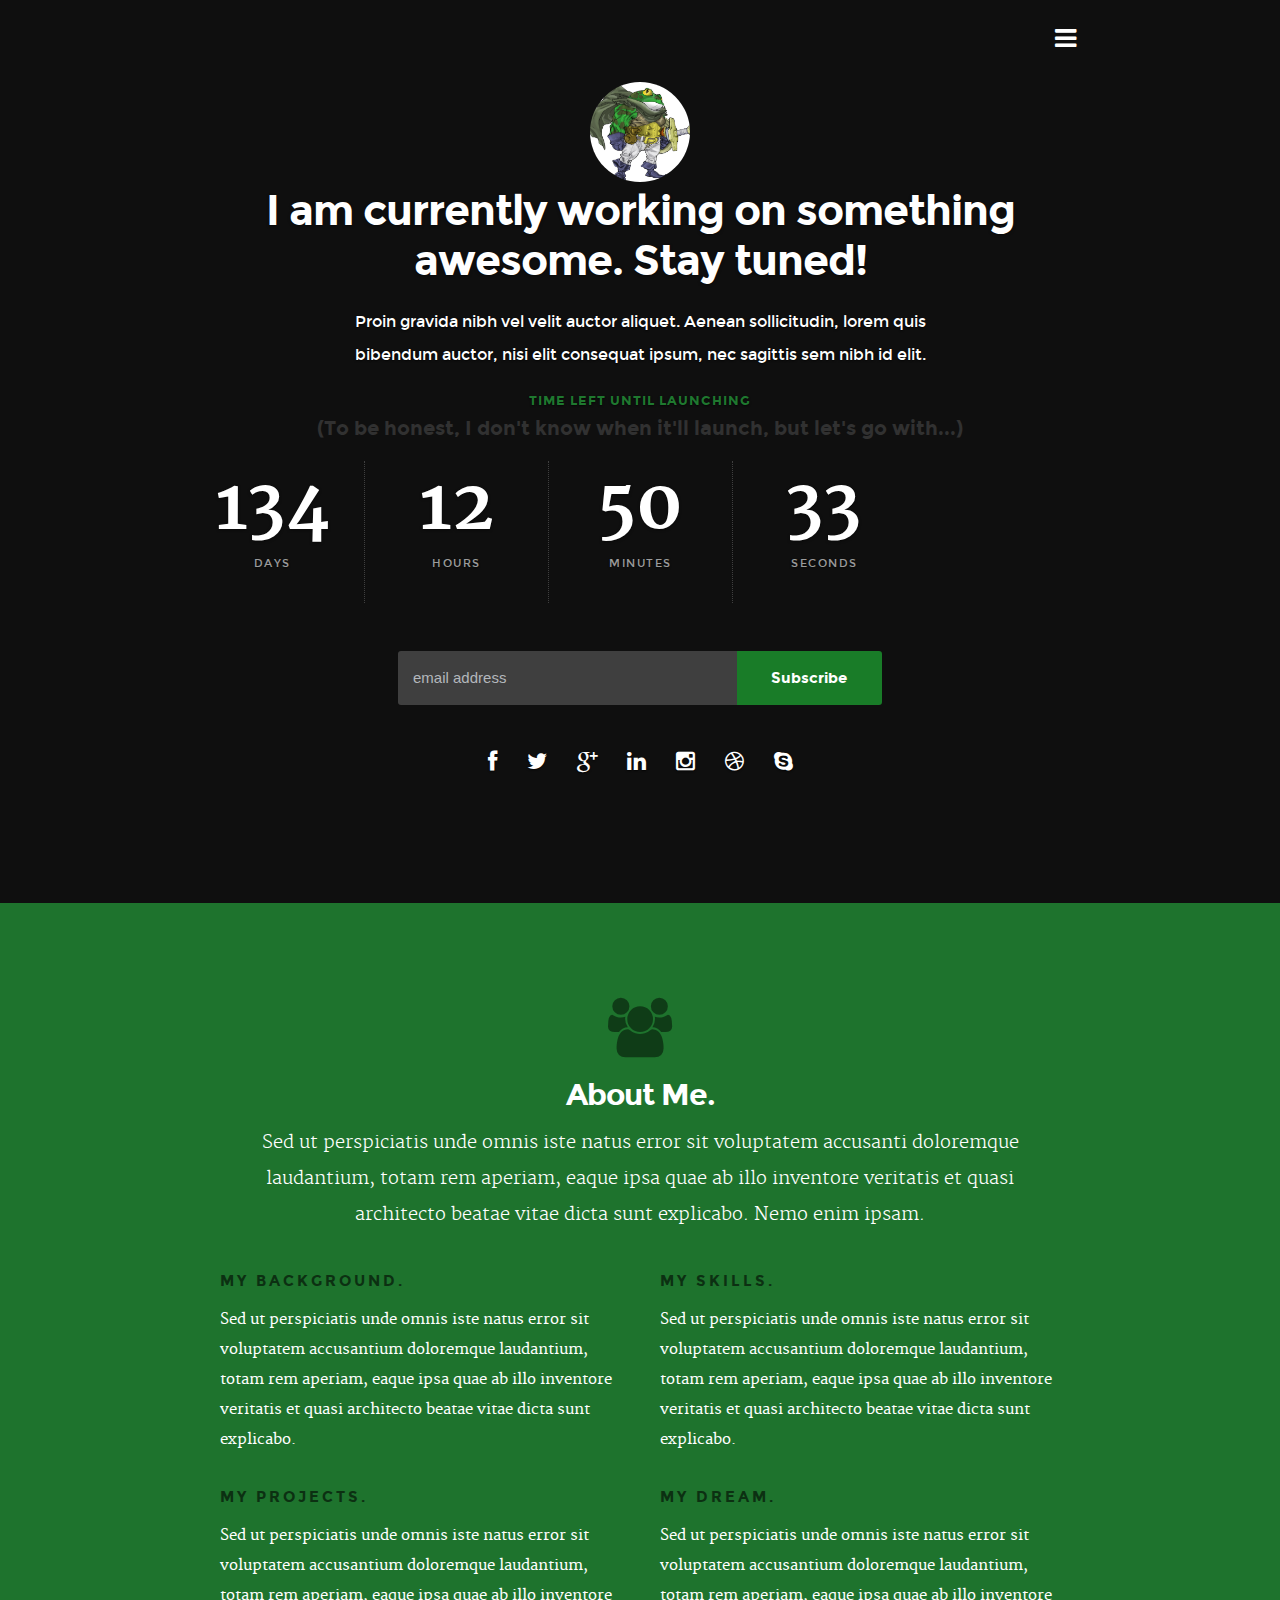
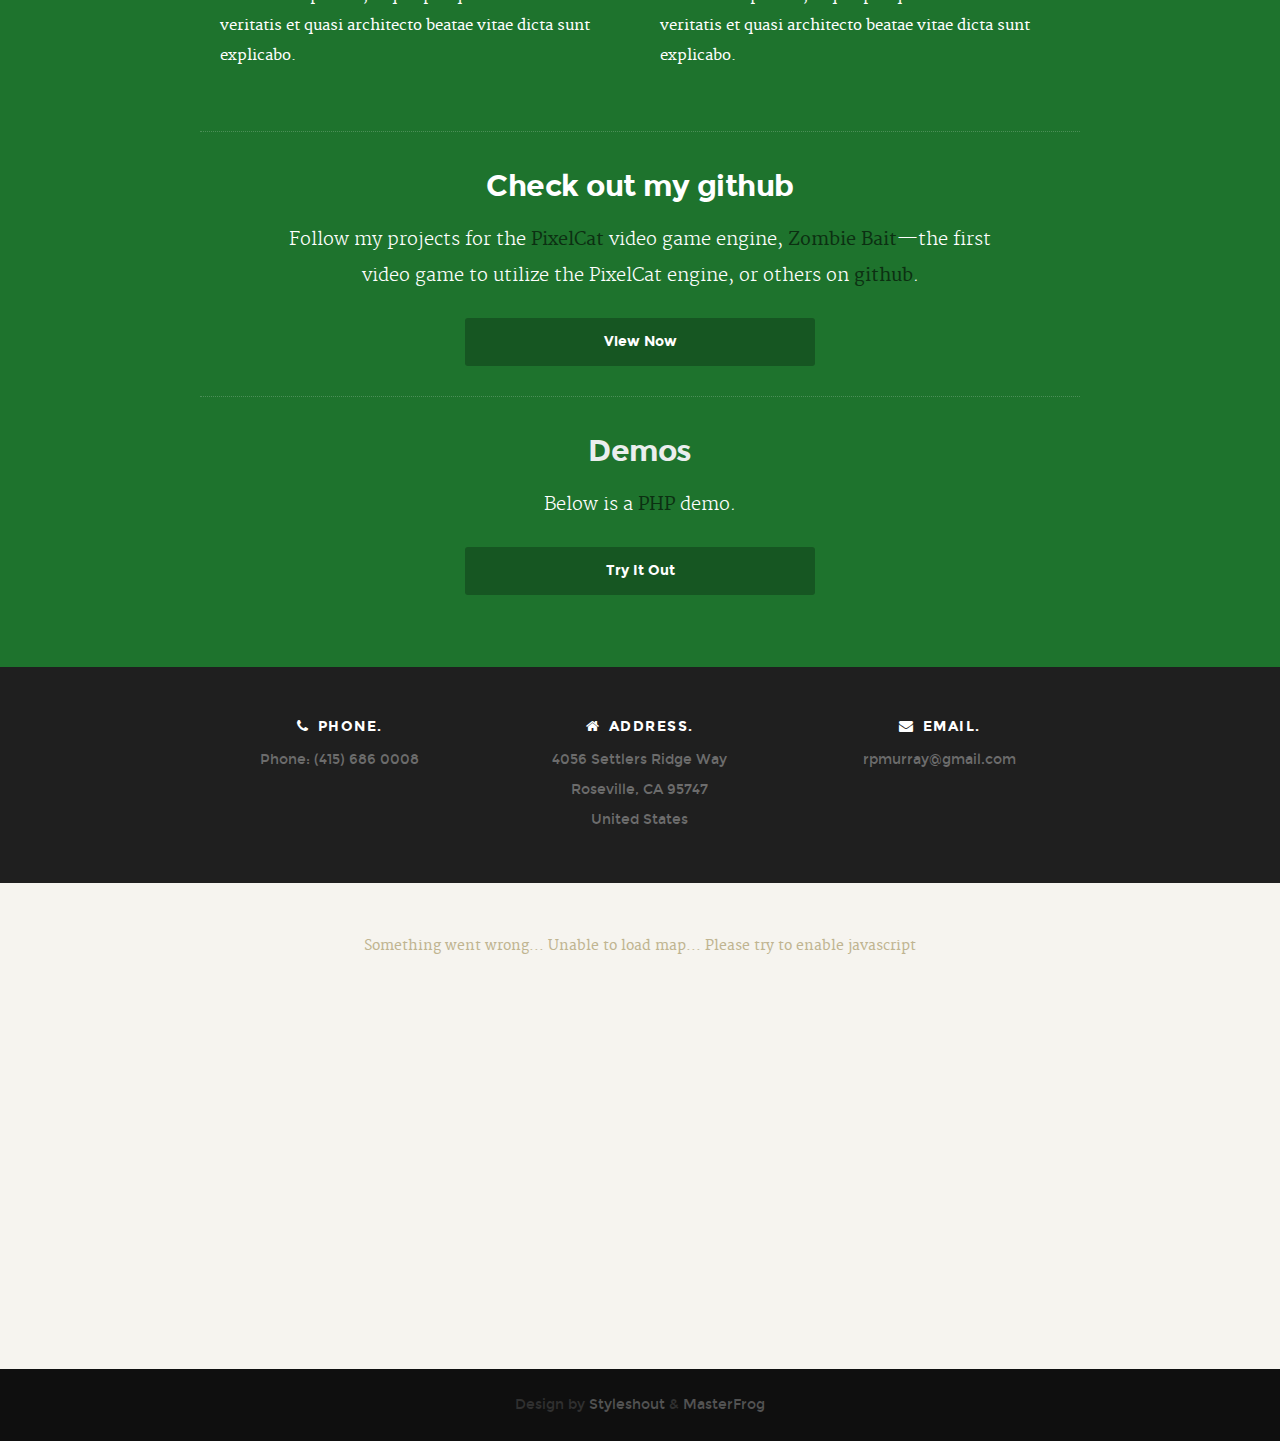
==== html/index.html @ a8cfda82 "Initial template * adding css, js, images, and html for template website * needs work to fill out co" ====
<!DOCTYPE html>
<!--[if lt IE 8 ]>
<html class="no-js ie ie7" lang="en"> <![endif]-->
<!--[if IE 8 ]>
<html class="no-js ie ie8" lang="en"> <![endif]-->
<!--[if (gte IE 8)|!(IE)]><!-->
<html class="no-js" lang="en"> <!--<![endif]-->
<head>

    <!--- Basic Page Needs
    ================================================== -->
    <meta charset="utf-8">
    <title>MasterFrog - Projects, About & Contact</title>
    <meta name="description" content="">
    <meta name="author" content="">

    <!-- Mobile Specific Metas
    ================================================== -->
    <meta name="viewport" content="width=device-width, initial-scale=1, maximum-scale=1">

    <!-- CSS
    ================================================== -->
    <link rel="stylesheet" href="../css/default.css">
    <link rel="stylesheet" href="../css/layout.css">
    <link rel="stylesheet" href="../css/media-queries.css">
    <link rel="stylesheet" href="../css/master-frog.css">

    <!-- Script
    ================================================== -->
    <script src="../js/modernizr.js"></script>

    <!-- Favicons
     ================================================== -->
    <link rel="shortcut icon" href="favicon.png">

</head>

<body>

<div id="preloader">
    <div id="status">
        <img src="../images/preloader.gif" height="64" width="64" alt="">
    </div>
</div>

<!-- Intro Section
================================================== -->
<section id="intro">

    <header class="row">

        <div id="logo">
            <a href="#">
                <!--<img src="../images/logo.png" alt="MasterFrog">-->
                <!--<span class="title">Master</span><span><img class="img-circle" src="../images/masterfrog-square-undersized.png" alt="MasterFrog"></span><span class="title">Frog</span>-->
                <img class="img-circle" src="../images/masterfrog-square-undersized.png" alt="MasterFrog">
            </a>
        </div>

        <nav id="nav-wrap">

            <a class="menu-btn" href="#nav-wrap" title="Show navigation">Show navigation</a>
            <a class="menu-btn" href="#" title="Hide navigation">Hide navigation</a>

            <ul id="nav" class="nav">
                <li class="current"><a class="smoothscroll" href="#home">Home</a></li>
                <li><a class="smoothscroll" href="#about">About</a></li>
                <li class="divider"><a class="smoothscroll" href="#location">Location</a></li>
                <li><a class="smoothscroll" href="http://www.masterfrog.info/demo.html">Content Demo</a></li>
            </ul>
            <!-- end #nav -->

        </nav>
        <!-- end #nav-wrap -->

    </header>
    <!-- Header End -->

    <div id="main" class="row">

        <div class="twelve columns">

            <h1>I am currently working on something awesome. Stay tuned!</h1>

            <p>Proin gravida nibh vel velit auctor aliquet. Aenean sollicitudin, lorem quis bibendum auctor, nisi elit consequat ipsum, nec sagittis sem nibh id elit.</p>

            <h5>Time Left Until Launching</h5>

            <h4>(To be honest, I don't know when it'll launch, but let's go with...)</h4>

            <div id="counter" class="cf">
                <span>134 <em>days</em></span>
                <span>12 <em>hours</em></span>
                <span>50 <em>minutes</em></span>
                <span>33 <em>seconds</em></span>
            </div>

            <!-- Begin MailChimp Signup Form -->
            <div id="mc_embed_signup">
                <form action="http://facebook.us8.list-manage.com/subscribe/post?u=cdb7b577e41181934ed6a6a44&amp;id=e65110b38d" method="post" id="mc-embedded-subscribe-form"
                      name="mc-embedded-subscribe-form" class="validate" target="_blank" novalidate>

                    <input type="email" value="" name="EMAIL" class="email" id="mce-EMAIL" placeholder="email address" required>

                    <!-- real people should not fill this in and expect good things - do not remove this or risk form bot signups-->
                    <div style="position: absolute; left: -5000px;"><input type="text" name="b_cdb7b577e41181934ed6a6a44_e65110b38d" value=""></div>

                    <!-- <div class="clear"> --><input type="submit" value="Subscribe" name="subscribe" id="mc-embedded-subscribe" class="button"><!-- </div> -->

                </form>
            </div>

            <ul class="social">
                <li><a href="#"><i class="fa fa-facebook"></i></a></li>
                <li><a href="#"><i class="fa fa-twitter"></i></a></li>
                <li><a href="#"><i class="fa fa-google-plus"></i></a></li>
                <li><a href="#"><i class="fa fa-linkedin"></i></a></li>
                <li><a href="#"><i class="fa fa-instagram"></i></a></li>
                <li><a href="#"><i class="fa fa-dribbble"></i></a></li>
                <li><a href="#"><i class="fa fa-skype"></i></a></li>
            </ul>

        </div>

    </div>
    <!-- main end -->

</section>
<!-- end intro section -->


<!-- About Section
================================================== -->
<section id="about">

    <div class="row section-header">

        <div class="twelve columns">

            <div class="icon-wrap">
                <i class="fa fa-group"></i>
            </div>

            <h1>About Me.</h1>

            <p class="lead">Sed ut perspiciatis unde omnis iste natus error sit voluptatem accusanti doloremque laudantium, totam rem aperiam,
                eaque ipsa quae ab illo inventore veritatis et quasi architecto beatae vitae dicta sunt explicabo. Nemo enim ipsam.
            </p>

        </div>

    </div>
    <!-- end section-header -->

    <div class="row section-content">

        <div class="six columns">
            <h3>My Background.</h3>

            <p>Sed ut perspiciatis unde omnis iste natus error sit voluptatem accusantium doloremque laudantium, totam rem aperiam,
                eaque ipsa quae ab illo inventore veritatis et quasi architecto beatae vitae dicta sunt explicabo.
            </p>
        </div>

        <div class="six columns">
            <h3>My Skills.</h3>

            <p>Sed ut perspiciatis unde omnis iste natus error sit voluptatem accusantium doloremque laudantium, totam rem aperiam,
                eaque ipsa quae ab illo inventore veritatis et quasi architecto beatae vitae dicta sunt explicabo.
            </p>
        </div>

    </div>
    <!-- end section-content -->

    <div class="row section-content">

        <div class="six columns">
            <h3>My Projects.</h3>

            <p>Sed ut perspiciatis unde omnis iste natus error sit voluptatem accusantium doloremque laudantium, totam rem aperiam,
                eaque ipsa quae ab illo inventore veritatis et quasi architecto beatae vitae dicta sunt explicabo.
            </p>
        </div>

        <div class="six columns">
            <h3>My Dream.</h3>

            <p>Sed ut perspiciatis unde omnis iste natus error sit voluptatem accusantium doloremque laudantium, totam rem aperiam,
                eaque ipsa quae ab illo inventore veritatis et quasi architecto beatae vitae dicta sunt explicabo.
            </p>
        </div>

    </div>
    <!-- end section-content -->

    <div class="call-to-action">

        <div class="row section-content">

            <div class="twelve columns">

                <h2><a target="_blank" href="https://github.com/rpmurray">Check out my github</a></h2>

                <p class="lead">
                    Follow my projects for the <span><a target="_blank" href="https://github.com/rpmurray/pixelcat-engine">PixelCat</a></span> video game engine, <span><a target="_blank" href="https://github.com/rpmurray/zombie-bait">Zombie Bait</a></span>&mdash;the first video game to utilize the PixelCat engine, or others on <a target="_blank" href="https://github.com/rpmurray"><span>github</span></a>.
                </p>

                <div class="action">
                    <a target="_blank" href="https://github.com/rpmurray" class="button">View Now</a>
                </div>

            </div>

        </div>
        <!-- end section-content -->

    </div>
    <!-- end call-to-action -->

    <div class="call-to-action">

        <div class="row section-content">

            <div class="twelve columns">

                <h2>Demos</h2>

                <p class="lead">
                    Below is a <span><a target="_blank" href="http://www.php.net">PHP</a></span> demo.
                </p>

                <div class="action">
                    <a target="_blank" href="http://www.masterfrog.info/php/index.php" class="button">Try It Out</a>
                </div>

            </div>

        </div>
        <!-- end section-content -->

    </div>
    <!-- end call-to-action -->

</section>
<!-- About Section End-->


<!-- Location Section
================================================== -->
<section id="location">

    <div class="contacts">

        <div class="row contact-details">

            <div class="columns">

                <h3><i class="fa fa-phone"></i>Phone.</h3>

                <p>Phone: (415) 686 0008</p>

            </div>

            <div class="columns">

                <h3><i class="fa fa-home"></i>Address.</h3>

                <p>4056 Settlers Ridge Way<br>
                    Roseville, CA  95747<br>
                    United States
                </p>

            </div>

            <div class="columns end">

                <h3><i class="fa fa-envelope"></i>Email.</h3>

                <p>rpmurray@gmail.com</p>

            </div>

        </div>
        <!-- end contact-details -->

    </div>
    <!-- end contacts -->

    <div id="map">

        <p class="map-error">Something went wrong... Unable to load map... Please try to enable javascript</p>

    </div>
    <!-- end map -->

</section>
<!-- end location section -->

<!-- footer
================================================== -->
<footer>

    <div class="row">

        <div class="twelve columns">

            <ul class="copyright">
                <li>Design by <a title="Styleshout" href="http://www.styleshout.com/">Styleshout</a> & <a href="mailto:rpmurray@gmail.com">MasterFrog</a></li>
            </ul>

        </div>

    </div>

    <div id="go-top"><a class="smoothscroll" title="Back to Top" href="#intro"><i class="icon-up-open"></i></a></div>

</footer>
<!-- Footer End-->

<!-- Java Script
================================================== -->
<script src="http://ajax.googleapis.com/ajax/libs/jquery/1.10.2/jquery.min.js"></script>
<script>window.jQuery || document.write('<script src="../js/jquery-1.10.2.min.js"><\/script>')</script>
<script type="text/javascript" src="../js/jquery-migrate-1.2.1.min.js"></script>

<script src="http://maps.google.com/maps/api/js?sensor=true" type="text/javascript"></script>
<script src="../js/gmaps.js"></script>
<script src="../js/waypoints.js"></script>
<script src="../js/jquery.countdown.js"></script>
<script src="../js/jquery.placeholder.js"></script>
<script src="../js/backstretch.js"></script>
<script src="../js/init.js"></script>

</body>

</html>
---- css/default.css ----
/*
=====================================================================
*   Zoon v1.0 Default Stylesheet
*   url: styleshout.com
*   06-07-2014
=====================================================================

TOC:
a. Webfonts and Icon fonts
b. Preloader
c. Reset
d. Default Styles
   1. Basic
   2. Typography
   3. Links
   4. Media
   5. Buttons
   6. Forms
d. Grid
e. Others
   1. Clearing
   2. Misc

=====================================================================  */


/* ------------------------------------------------------------------ */
/* a. Webfonts and Icon fonts
 ------------------------------------------------------------------ */

@import url("fonts.css");
@import url("fontello/css/fontello.css");
@import url("font-awesome/css/font-awesome.min.css");


/* ------------------------------------------------------------------ */
/* b. Preloader
 ------------------------------------------------------------------ */

#preloader  {
   position: fixed;
   top: 0;
   left: 0;
   right: 0;
   bottom: 0;
   background: #fff;
   z-index: 99999;
   height: 100%;
}
#status  {    
   position: absolute;
   left: 50%;
   top: 50%;
   width: 64px;
   height: 64px;
   margin: -32px 0 0 -32px;  
   padding: 0;    
}

/* ------------------------------------------------------------------
/* c. Reset
      Adapted from:
      Normalize.css - https://github.com/necolas/normalize.css/
      HTML5 Doctor Reset - html5doctor.com/html-5-reset-stylesheet/
/* ------------------------------------------------------------------ */

html, body, div, span, object, iframe,
h1, h2, h3, h4, h5, h6, p, blockquote, pre,
abbr, address, cite, code,
del, dfn, em, img, ins, kbd, q, samp,
small, strong, sub, sup, var,
b, i,
dl, dt, dd, ol, ul, li,
fieldset, form, label, legend,
table, caption, tbody, tfoot, thead, tr, th, td,
article, aside, canvas, details, figcaption, figure,
footer, header, hgroup, menu, nav, section, summary,
time, mark, audio, video {
   margin: 0;
   padding: 0;
   border: 0;
   outline: 0;
   font-size: 100%;
   vertical-align: baseline;
   background: transparent;
}

article,aside,details,figcaption,figure,
footer,header,hgroup,menu,nav,section {
   display: block;
}

audio,
canvas,
video {
   display: inline-block;
}

audio:not([controls]) {
   display: none;
   height: 0;
}

[hidden] { display: none; }

code, kbd, pre, samp {
   font-family: monospace, serif;
   font-size: 1em;
}

pre {
   white-space: pre;
   white-space: pre-wrap;
   word-wrap: break-word;
}

blockquote, q { quotes: &#8220 &#8220; }

blockquote:before, blockquote:after,
q:before, q:after {
   content: '';
   content: none;
}

ins {
   background-color: #ff9;
   color: #000;
   text-decoration: none;
}

mark {
   background-color: #B5F9D0;
   color: #555;
}

del { text-decoration: line-through; }

abbr[title], dfn[title] {
   border-bottom: 1px dotted;
   cursor: help;
}

table {
   border-collapse: collapse;
   border-spacing: 0;
}


/* ------------------------------------------------------------------ */
/* d. Default and Basic Styles
      Adapted from:
      Skeleton CSS Framework - http://www.getskeleton.com/
      Typeplate Typographic Starter Kit - http://typeplate.com/
/* ------------------------------------------------------------------ */

/* 1. Basic  ------------------------------------------------------- */

*,
*:before,
*:after {
   -moz-box-sizing: border-box;
   -webkit-box-sizing: border-box;
   box-sizing: border-box;
}

html { font-size: 62.5%; }

body {
   background: #fff;
   font-family: 'merriweather-regular', sans-serif;
   font-weight: normal;
   font-size: 15px;
   line-height: 30px;
	color: #838C95;

   -webkit-font-smoothing: antialiased; /* Fix for webkit rendering */
	-webkit-text-size-adjust: 100%;
}

/* 2. Typography
      Vertical rhythm with leading derived from 6
--------------------------------------------------------------------- */

h1, h2, h3, h4, h5, h6 {
   color: #313131;
	font-family: 'montserrat-bold', sans-serif;
   font-weight: normal;
}
h1 a, h2 a, h3 a, h4 a, h5 a, h6 a { font-weight: inherit; }
h1 { font-size: 38px; line-height: 42px; margin-bottom: 12px; letter-spacing: -1px; }
h2 { font-size: 28px; line-height: 36px; margin-bottom: 6px; }
h3 { font-size: 22px; line-height: 30px; margin-bottom: 12px; }
h4 { font-size: 20px; line-height: 30px; margin-bottom: 6px; }
h5 { font-size: 18px; line-height: 30px; }
h6 { font-size: 14px; line-height: 30px; }
.subheader { }

p { margin: 0 0 30px 0; }
p img { margin: 0; }
p.lead {
   font: 18px/36px 'merriweather-light', sans-serif;
   margin-bottom: 24px;
}

/* for 'em' and 'strong' tags, font-size and line-height should be same with
the body tag due to rendering problems in some browsers */
em { font: 15px/30px 'merriweather-italic', sans-serif; }
strong, b { font: 15px/30px 'merriweather-bold', sans-serif; }
small { font-size: 11px; line-height: inherit; }

/*	Blockquotes */
blockquote {
   margin: 30px 0px;
   padding-left: 40px;
   position: relative;
}
blockquote:before {
   content: "\201C";
   opacity: 0.45;
   font-size: 80px;
   line-height: 0px;
   margin: 0;
   font-family: arial, sans-serif;

   position: absolute;
   top:  30px;
	left: 0;
}
blockquote p {
   font-family: georgia, serif;
   font-style: italic;
   padding: 0;
   font-size: 18px;
   line-height: 30px;
}
blockquote cite {
   display: block;
   font-size: 12px;
   font-style: normal;
   line-height: 18px;
}
blockquote cite:before { content: "\2014 \0020"; }
blockquote cite a,
blockquote cite a:visited { color: #8B9798; border: none }

/* ---------------------------------------------------------------------
/*  Pull Quotes Markup
/*
    <aside class="pull-quote">
		<blockquote>
			<p></p>
		</blockquote>
	 </aside>
/*
/* --------------------------------------------------------------------- */
.pull-quote {
   position: relative;
	padding: 18px 30px 18px 0px;
}
.pull-quote:before,
.pull-quote:after {
	height: 1em;
	opacity: 0.45;
	position: absolute;
	font-size: 80px;
   font-family: Arial, Sans-Serif;
}
.pull-quote:before {
	content: "\201C";
	top:  33px;
	left: 0;
}
.pull-quote:after {
	content: '\201D';
	bottom: -33px;
	right: 0;
}
.pull-quote blockquote {
   margin: 0;
}
.pull-quote blockquote:before {
   content: none;
}

/* Abbreviations */
abbr {
   font-family: 'merriweather-bold', sans-serif;
	font-variant: small-caps;
	text-transform: lowercase;
   letter-spacing: .5px;
	color: gray;
}
abbr:hover { cursor: help; }

/* drop cap */
.drop-cap:first-letter {
	float: left;
	margin: 0;
	padding: 14px 6px 0 0;
	font-size: 84px;
	font-family: /* Copperplate */ 'montserrat-bold', sans-serif;
   line-height: 60px;
	text-indent: 0;
	background: transparent;
	color: inherit;
}

hr { border: solid #E8E8E8; border-width: 1px 0 0; clear: both; margin: 11px 0 30px; height: 0; }


/*  3. Links  ------------------------------------------------------- */

a, a:visited {
   text-decoration: none;
   outline: 0;
   color: #197C28;

   -webkit-transition: color .3s ease-in-out;
   -moz-transition: color .3s ease-in-out;
   -o-transition: color .3s ease-in-out;
   transition: color .3s ease-in-out;
}
a:hover, a:focus { color: #333; }
p a, p a:visited { line-height: inherit; }


/*  4. List  --------------------------------------------------------- */

ul, ol { margin-bottom: 24px; margin-top: 12px; }
ul { list-style: none outside; }
ol { list-style: decimal; }
ol, ul.square, ul.circle, ul.disc { margin-left: 30px; }
ul.square { list-style: square outside; }
ul.circle { list-style: circle outside; }
ul.disc { list-style: disc outside; }
ul ul, ul ol,
ol ol, ol ul { margin: 6px 0 6px 30px; }
ul ul li, ul ol li,
ol ol li, ol ul li { margin-bottom: 6px; }
li { line-height: 18px; margin-bottom: 12px; }
ul.large li { }
li p { }

/* ---------------------------------------------------------------------
/*  Stats Tab Markup

    <ul class="stats-tabs">
		<li><a href="#">[value]<b>[name]</b></a></li>
	 </ul>

    Extend this object into your markup.
/*
/* --------------------------------------------------------------------- */
.stats-tabs {
   padding: 0;
   margin: 24px 0;
}
.stats-tabs li {
	display: inline-block;
	margin: 0 10px 18px 0;
	padding: 0 10px 0 0;
	border-right: 1px solid #ccc;
}
.stats-tabs li:last-child {
	margin: 0;
	padding: 0;
	border: none;
}
.stats-tabs li a {
	display: inline-block;
	font-size: 22px;
	font-family: 'montserrat-bold', sans-serif;
   border: none;
   color: #313131;
}
.stats-tabs li a:hover {
   color: #197C28;
}
.stats-tabs li a b {
	display: block;
	margin: 6px 0 0 0;
	font-size: 13px;
	font-family: 'montserrat-regular', sans-serif;
   color: #8B9798;
}

/* definition list */
dl { margin: 12px 0; }
dt { margin: 0; color: #197C28; }
dd { margin: 0 0 0 20px; }

/* Lining Definition Style Markup */
.lining dt,
.lining dd {
	display: inline;
	margin: 0;
}
.lining dt + dt:before,
.lining dd + dt:before {
	content: "\A";
	white-space: pre;
}
.lining dd + dd:before {
	content: ", ";
}
.lining dd:before {
	content: ": ";
	margin-left: -0.2em;
}

/* Dictionary Definition Style Markup */
.dictionary-style dt {
	display: inline;
	counter-reset: definitions;
}
.dictionary-style dt + dt:before {
	content: ", ";
	margin-left: -0.2em;
}
.dictionary-style dd {
	display: block;
	counter-increment: definitions;
}
.dictionary-style dd:before {
	content: counter(definitions, decimal) ". ";
}

/* Pagination */
.pagination {
   margin: 36px auto;
   text-align: center;
}
.pagination ul li {
   display: inline-block;
   margin: 0;
   padding: 0;
}
.pagination .page-numbers {
   font: 15px/18px 'montserrat-regular', sans-serif;
   display: inline-block;
   padding: 6px 10px;
   margin-right: 3px;
   margin-bottom: 6px;
	color: #6E757C;
	background-color: #E6E8EB;

	-webkit-transition: all 200ms ease-in-out;
	-moz-transition: all 200ms ease-in-out;
	-o-transition: all 200ms ease-in-out;
	-ms-transition: all 200ms ease-in-out;
	transition: all 200ms ease-in-out;

   border-radius: 3px;
}
.pagination .page-numbers:hover {
   background: #838A91;
   color: #fff;
}
.pagination .current,
.pagination .current:hover {
   background-color: #197C28;
   color: #fff;
}
.pagination .inactive,
.pagination .inactive:hover {
   background-color: #E6E8EB;
	color: #A9ADB2;
}
.pagination .prev, .pagination .next {}

/* 5. Media   --------------------------------------------------------- */

img,
video,
iframe,
embed,
object {
   max-width: 100%;
   height: auto;
}
img.pull-right { margin: 12px 0px 0px 18px; }
img.pull-left { margin: 12px 18px 0px 0px; }

/* 6. Buttons  --------------------------------------------------------- */

.button,
.button:visited,
button,
input[type="submit"],
input[type="reset"],
input[type="button"] {
   font: 14px/24px 'montserrat-bold', sans-serif;
   background: #197C28;
   color: #fff;
   display: inline-block;   
	text-decoration: none;
   letter-spacing: 0;   
	padding: 12px 20px;
	margin-bottom: 18px;
   border: none;
   cursor: pointer;
   height: auto;  

   -webkit-transition: all .2s ease-in-out;
	-moz-transition: all .2s ease-in-out;
	-o-transition: all .2s ease-in-out;
	-ms-transition: all .2s ease-in-out;
	transition: all .2s ease-in-out;

   border-radius: 3px;
}

.button:hover,
button:hover,
input[type="submit"]:hover,
input[type="reset"]:hover,
input[type="button"]:hover {
   background: #146320;
   color: #fff;
}

.button:active,
button:active,
input[type="submit"]:active,
input[type="reset"]:active,
input[type="button"]:active {
   background: #197C28;
   color: #fff;
}

.button.full-width,
button.full-width,
input[type="submit"].full-width,
input[type="reset"].full-width,
input[type="button"].full-width {
	width: 100%;
	padding-left: 0 !important;
	padding-right: 0 !important;
	text-align: center;
}

/* Fix for odd Mozilla border & padding issues */
button::-moz-focus-inner,
input::-moz-focus-inner {
    border: 0;
    padding: 0;
}


/* 7. Forms  --------------------------------------------------------- */

form { margin-bottom: 24px; }
fieldset { margin-bottom: 24px; }

input[type="text"],
input[type="password"],
input[type="email"],
textarea,
select {
   display: block;
   padding: 18px 15px;
   margin: 0 0 24px 0;
   border: 0;
   outline: none;
   vertical-align: middle;
   min-width: 225px;
	max-width: 100%;
   font-size: 15px;
   line-height: 24px;
	color: #647373;
	background: #D3D9D9;
   border-radius: 3px;

}

/* select { padding: 0;
   width: 220px;
   } */

input[type="text"]:focus,
input[type="password"]:focus,
input[type="email"]:focus,
textarea:focus {
   color: #B3B7BC;
	background-color: #383D41;
}

textarea { min-height: 220px; }

label,
legend {
   font: 16px/24px 'montserrat-bold', sans-serif;
	margin: 12px 0;
   color: #3d4145;
   display: block;
}
label span,
legend span {
	color: #8B9798;
   font: 14px/24px 'merriweather-regular', sans-serif;
}

input[type="checkbox"],
input[type="radio"] {
   font-size: 15px;
   color: #3d4145;
}

input[type="checkbox"] { display: inline; }

/* Style Placeholder Text */

::-webkit-input-placeholder {
   color: #B3B7BC;
}
:-moz-placeholder { /* Firefox 18- */
   color: #B3B7BC;  
}
::-moz-placeholder {  /* Firefox 19+ */
   color: #B3B7BC;  
}
:-ms-input-placeholder { 
   color: #B3B7BC;  
}
.placeholder {
	color: #B3B7BC !important;
}

/* ------------------------------------------------------------------ */
/* e. Grid
--------------------------------------------------------------------- */

/* default
--------------------------------------------------------------- */
.row {
   width: 96%;
   max-width: 1008px;
   margin: 0 auto;
}
/* fixed width for IE8 */
.ie .row { width: 1000px ; }

.narrow .row { max-width: 980px; }

.row .row { width: auto; max-width: none; margin: 0 -20px; }

/* row clearing */
.row:before,
.row:after {
    content: " ";
    display: table;
}
.row:after {
    clear: both;
}

.column, .columns {
   position: relative;
   padding: 0 20px;
   min-height: 1px;
   float: left;
}
.column.centered, .columns.centered  {
    float: none;
    margin: 0 auto;
}

/* removed gutters */
.row.collapsed > .column,
.row.collapsed > .columns,
.column.collapsed, .columns.collapsed  { padding: 0; }

[class*="column"] + [class*="column"]:last-child { float: right; }
[class*="column"] + [class*="column"].end { float: right; }

/* column widths */
.row .one         { width: 8.33333%; }
.row .two         { width: 16.66667%; }
.row .three       { width: 25%; }
.row .four        { width: 33.33333%; }
.row .five        { width: 41.66667%; }
.row .six         { width: 50%; }
.row .seven       { width: 58.33333%; }
.row .eight       { width: 66.66667%; }
.row .nine        { width: 75%; }
.row .ten         { width: 83.33333%; }
.row .eleven      { width: 91.66667%; }
.row .twelve      { width: 100%; }

/* Offsets */
.row .offset-1    { margin-left: 8.33333%; }
.row .offset-2    { margin-left: 16.66667%; }
.row .offset-3    { margin-left: 25%; }
.row .offset-4    { margin-left: 33.33333%; }
.row .offset-5    { margin-left: 41.66667%; }
.row .offset-6    { margin-left: 50%; }
.row .offset-7    { margin-left: 58.33333%; }
.row .offset-8    { margin-left: 66.66667%; }
.row .offset-9    { margin-left: 75%; }
.row .offset-10   { margin-left: 83.33333%; }
.row .offset-11   { margin-left: 91.66667%; }

/* Push/Pull */
.row .push-1      { left: 8.33333%; }
.row .pull-1      { right: 8.33333%; }
.row .push-2      { left: 16.66667%; 	}
.row .pull-2      { right: 16.66667%; }
.row .push-3      { left: 25%; }
.row .pull-3      { right: 25%;	}
.row .push-4      { left: 33.33333%; }
.row .pull-4      { right: 33.33333%; }
.row .push-5      { left: 41.66667%; }
.row .pull-5      { right: 41.66667%; }
.row .push-6      { left: 50%; }
.row .pull-6      { right: 50%; }
.row .push-7      { left: 58.33333%; }
.row .pull-7      { right: 58.33333%; }
.row .push-8      { left: 66.66667%; 	}
.row .pull-8      { right: 66.66667%; }
.row .push-9      { left: 75%; }
.row .pull-9      { right: 75%; }
.row .push-10     { left: 83.33333%; }
.row .pull-10     { right: 83.33333%; }
.row .push-11     { left: 91.66667%; }
.row .pull-11     { right: 91.66667%; }

/* block grids
--------------------------------------------------------------------- */
.bgrid-sixths [class*="column"]   { width: 16.66667%; }
.bgrid-quarters [class*="column"] { width: 25%; }
.bgrid-thirds [class*="column"]   { width: 33.33333%; }
.bgrid-halves [class*="column"]   { width: 50%; }

[class*="bgrid"] [class*="column"] + [class*="column"]:last-child { float: left; }

/* Left clearing for block grid columns - columns that changes width in
different screen sizes. Allows columns with different heights to align
properly.
--------------------------------------------------------------------- */
.first { clear: left; }   /* first column in default screen */
.s-first { clear: none; } /* first column in smaller screens */

/* smaller screens
--------------------------------------------------------------- */
@media only screen and (max-width: 900px) {

   /* block grids on small screens */
   .s-bgrid-sixths [class*="column"]   { width: 16.66667%; }
   .s-bgrid-quarters [class*="column"] { width: 25%; }
   .s-bgrid-thirds [class*="column"]   { width: 33.33333%; }
   .s-bgrid-halves [class*="column"]   { width: 50%; }

   /* block grids left clearing */
   .first { clear: none; }
   .s-first { clear: left; }

}

/* screenwidth less than 768px - mobile/smaller tablets
--------------------------------------------------------------- */
@media only screen and (max-width: 767px) {

   .row {
	   width: 480px;
	   margin: 0 auto;
      padding: 0;
	}
   .column, .columns {
	   width: auto !important;      
	   float: none;
	   margin-left: 0;
	   margin-right: 0;
      padding: 0 30px;
   }
   .row .row { width: auto; max-width: none; margin: 0 -30px; }

   [class*="column"] + [class*="column"]:last-child { float: none; }
   [class*="bgrid"] [class*="column"] + [class*="column"]:last-child { float: none; }

   /* Offsets */
   .row .offset-1    { margin-left: 0%; }
   .row .offset-2    { margin-left: 0%; }
   .row .offset-3    { margin-left: 0%; }
   .row .offset-4    { margin-left: 0%; }
   .row .offset-5    { margin-left: 0%; }
   .row .offset-6    { margin-left: 0%; }
   .row .offset-7    { margin-left: 0%; }
   .row .offset-8    { margin-left: 0%; }
   .row .offset-9    { margin-left: 0%; }
   .row .offset-10   { margin-left: 0%; }
   .row .offset-11   { margin-left: 0%; }
}

/* screenwidth less than or equal 480px - mobile wide
--------------------------------------------------------------- */
@media only screen and (max-width: 480px) {

   .row { width: auto; }

}

/* larger screens
--------------------------------------------------------------- */
@media screen and (min-width: 1200px) {

   .wide .row { max-width: 1180px; }

}

/* ------------------------------------------------------------------ */
/* f. Others
/* ------------------------------------------------------------------ */

/*  1. Clearing
    (http://nicolasgallagher.com/micro-clearfix-hack/
--------------------------------------------------------------------- */

.cf:before,
.cf:after {
    content: " ";
    display: table;
}
.cf:after {
    clear: both;
}

/*  2. Misc -------------------------------------------------------- */

.remove-bottom { margin-bottom: 0 !important; }
.half-bottom { margin-bottom: 12px !important; }
.add-bottom { margin-bottom: 24px !important; }
.no-border { border: none; }

.text-center  { text-align: center !important; }
.text-left    { text-align: left !important; }
.text-right   { text-align: right !important; }
.pull-left    { float: left !important; }
.pull-right   { float: right !important; }
.align-center {
	margin-left: auto !important;
	margin-right: auto !important;
	text-align: center !important;
}
---- css/layout.css ----
/*
=====================================================================
*   Zoon v1.0 Layout Stylesheet
*   url: styleshout.com
*   06-07-2014
=====================================================================

   TOC:
   a. General Styles
   b. Intro Section
   c. About Section
   d. Location Section
   e. Footer

===================================================================== */

/* ------------------------------------------------------------------ */
/* a. General Styles
/* ------------------------------------------------------------------ */

body { background: #0f0f0f; }


/* ------------------------------------------------------------------ */
/* b. Intro Styles
/* ------------------------------------------------------------------ */

#intro {
   position: relative;
   padding-bottom: 102px;
   min-height: 900px;
   width: 100%;
   background: #161415 url(../images/header-background.jpg) no-repeat center center;
   background-size: cover !important;
	-webkit-background-size: cover !important;
}

/* Header
/* ------------------------------------------------------------------ */
header {
   height: 60px;
   width: 100%;
   position: relative;
}
header #logo {
	width: 120px;
	margin-left: -60px;
	text-align: center;

	position: absolute;
	top: 72px;
	left: 50%;
}

/* primary navigation
--------------------------------------------------------------------- */
#nav-wrap, #nav-wrap ul, #nav-wrap li, #nav-wrap a {
	margin: 0;
	padding: 0;
	border: none;
	outline: none;
}

/* nav-wrap */
#nav-wrap {
   font: 11px 'montserrat-bold', sans-serif;
   text-transform: uppercase;
   letter-spacing: 2px;
   float: left;
   z-index: 9999;

   position: absolute;
   top: 12px;
   right: 30px;
}

/* hide toggle button */
#nav-wrap > a { display: none; }
#nav-wrap > a {
   text-align: left;
   border: none;
   height: 54px;
   line-height: 54px;
   float: right;

   font: 0/0 a;
   text-shadow: none;
   color: transparent;

   position: absolute;
   top: 0px;
   right: 36px;
}
#nav-wrap > a:before {
	font-family: 'FontAwesome';
   content: "\f0c9";
   color: #fff;
   margin: 0;
   font-size: 25px;
   line-height: 54px;
   text-align: left;
   display: block;
   float: right;
}

/* hide menu panel */
#nav-wrap ul#nav {
   padding: 24px 36px 36px 36px;
   height: auto;
   width: auto;
   clear: both;
   display: none;
   background: #111;
   background: rgba(0, 0, 0, .8);
   border-radius: 3px;

   position: relative;
   top: 54px;
   right: 30px;
}

/* display toggle buttons */
.no-js #nav-wrap:not( :target ) > a:first-of-type,
.no-js #nav-wrap:target > a:last-of-type  {
   display: block;
}
.js #nav-wrap a { display: block; }

/* display menu panels - no JS*/
.no-js #nav-wrap:target > ul#nav  {
   display: block;
}

ul#nav li {
   display: block;
   height: auto;
   text-align: left;
   border-bottom: 1px solid #202226;
   border-bottom-style: dotted;
}

ul#nav li.divider {
    border-bottom-style: solid;
}

ul#nav li a {
   display: block;
   width: auto;
   margin: 0;
   padding: 0;
   margin: 12px 0;
   line-height: 16px; /* reset line-height from 54px */
   border: none;
   color: #fff;

   -webkit-transition: color .2s ease-in-out;
   -moz-transition: color .2s ease-in-out;
   -o-transition: color .2s ease-in-out;
   -ms-transition: color .2s ease-in-out;
   transition: color .2s ease-in-out;
}

ul#nav li a:hover { color: #1E732D; }
ul#nav li a:active { background-color: transparent !important; }
ul#nav li.current a { color: #1E732D; }


/* Main
------------------------------------------------------------------ */
#main {
	margin: 126px auto 0;
	text-align: center;
}
#main h1 {
	font: 42px/1.2em 'montserrat-bold', sans-serif;
	color: #fff;
	margin-bottom: 18px;
	padding: 0 10%;
	text-shadow: 0px 1px 3px rgba(0, 0, 0, .5);
}
#main p {
	font: 16px/33px 'montserrat-regular', sans-serif;
	color: #fff;
	margin-bottom: 18px;
	padding: 0 18%;
	text-shadow: 0px 1px 2px rgba(0, 0, 0, .7);
}
#main h5 {
	font: 13px/24px 'montserrat-bold', sans-serif;
	color: #1F782F;
	text-transform: uppercase;
	letter-spacing: 1px;
	text-shadow: 0px 1px 2px rgba(0, 0, 0, .7);
}

/* counter */
#main #counter {
	width: 95%;
	color: #fff;
	text-align: center;
	margin: 18px auto 0;
}
#main #counter span {
	font: 70px/1em 'merriweather-bold', serif;
	display: block;
	padding: 12px 0 30px;
	min-width: 20%;
	float: left;
	text-shadow: 0px 1px 3px rgba(0, 0, 0, .5);
	border-left: 1px dotted rgba(255, 255, 255, .2);
}
#main #counter span:first-child { border-left: none; }
#main #counter span em {
	font: 11px/18px 'montserrat-regular', sans-serif;
	text-transform: uppercase;
	letter-spacing: 1.5px;
	margin-top: 12px;
	display: block;
	color: #BCBCBC;
	color: rgba(255, 255, 255,.6);
	text-shadow: 0px 1px 2px rgba(0, 0, 0, .7);
}

/* mailchimp form */
#main #mc_embed_signup {
	clear: both;
	margin: 48px auto 18px;
	width: 50%;
}
#main #mc_embed_signup:before,
#main #mc_embed_signup:after {
    content: " ";
    display: table;
}
#main #mc_embed_signup:after {
    clear: both;
}

#main #mc_embed_signup input {
	display: inline-block;
	float: left;
}
#main #mc_embed_signup input[type="email"] {
	font-size: 15px;
	height: 54px;
	line-height: 30px;
	padding: 12px 15px;
	border-radius: 3px 0 0 3px;
	background: #727272;
	background: rgba(255, 255, 255, .2);
	width: 70%;
}
#main #mc_embed_signup input[type="submit"] {
	font-size: 15px;
	line-height: 30px;
	height: 54px;
	padding: 12px 30px;
	margin: 0 0 18px 0;
	border-radius: 0 3px 3px 0;
	background: #197C28;
	background: rgba(25, 124, 40, 1);
	width: 30%;
}
#main #mc_embed_signup input[type="submit"]:hover {
	background: #146320;
}

/* social links */
#main .social {
	clear: both;
	font-size: 22px;
   margin: 12px 0 24px;
   padding: 0;
   text-shadow: 0px 1px 2px rgba(0, 0, 0, .8);
}
#main .social li {
   display: inline-block;
   margin: 0 12px;
   padding: 0;
}
#main .social li a { color: #fff; }
#main .social li a:hover { color: #197C28; }


/* ------------------------------------------------------------------ */
/* c. About Section
/* ------------------------------------------------------------------ */

#about {
	background: #1E732D;
	color: #fff;
   padding-top: 96px;
   padding-bottom: 72px;
   overflow: hidden;
}
#about a, #about a:visited  { color: #0C3012; }
#about a:hover, #about a:focus { color: #fff; }

.section-header,
.section-content {
	max-width: 880px;
}
#about .section-header {
	text-align: center;
	margin-bottom: 12px;
}
#about .section-header .icon-wrap {
	font-size: 60px;
	margin-bottom: 18px;
	color: #0F3C17;
}
#about .section-header h1 {
   font: 30px/36px 'montserrat-bold', sans-serif;
   color: #fff;
   margin-bottom: 12px;
   padding: 0 15%;
}
#about .section-header p {
	color: #fff;
	padding: 0 3%;
}
#about h3 {
   font: 15px/24px 'montserrat-bold', sans-serif;
   color: #0C3012;
   text-transform: uppercase;
   letter-spacing: 3px;
   margin-bottom: 12px;
}

/* Call To Action
------------------------------------------------------------------ */
.call-to-action {
	padding-top: 30px;
   text-align: center;
}
.call-to-action .section-content {
	max-width: 880px;
	padding-top: 36px;
	border-top: 1px dotted #4b8f57;
	border-top: 1px dotted rgba(255, 255, 255, .2);
}
.call-to-action h2 {
   font: 30px/36px 'montserrat-bold', sans-serif;
   color: #EBEEEE;
   letter-spacing: -0.5px;
   margin-bottom: 18px;
   padding: 0 15%;
}
.call-to-action h2 a { color: #fff !important; }
.call-to-action p {
	color: #fff;
	padding: 0 8%;
}
.call-to-action span {
	font-family: 'merriweather-regular', serif;
	color: #0C3012;
}
.call-to-action .action a.button {
	width: 350px;
	margin: 0 auto;
}
.call-to-action .button {
	background: #165622;
	color: #fff !important;
}
.call-to-action .button:hover,
.call-to-action .button:active {
   background: #FFFFFF;
   color: #0D0D0D !important;
}


/* ------------------------------------------------------------------ */
/* d. Location Section
/* ------------------------------------------------------------------ */

#location .contacts {
	background: #1F1F1F;
	padding-top: 48px;
   padding-bottom: 18px;
}
#location .contact-details {
	max-width: 900px;
	text-align: center;
}
#location .contacts .row .columns {	width: 33.33333%; }
#location .contacts .row .end { float: left; }
#location .contacts h3 {
   font: 14px/24px 'montserrat-bold', sans-serif;
   color: #fff;
   text-transform: uppercase;
   letter-spacing: 1.5px;
   margin-bottom: 6px;
}
#location .contacts p {
   line-height: 30px;
   font-family: 'montserrat-regular', sans-serif;
   font-size: 14px;
   color: #6C6C6C;
}
#location .contacts h3 i {	margin-right: 8px; }

/* map */
#map {
   display: block;
	height: 486px;
   width: 100%;
   background-color: #F6F4EF;
}
#map img { max-width:inherit !important; }
#map .map-error {
  text-align: center;
  padding-top: 48px;
  color: #C0B491;
  font-size: 14px;
}
#map .fa {
	font-size: 60px;
	color: #1F1F1F;
}


/* ------------------------------------------------------------------ */
/* e. Footer
/* ------------------------------------------------------------------ */

footer {
	font: 14px/24px 'montserrat-regular', sans-serif;
	background: #0f0f0f;
   padding-top: 24px;
   padding-bottom: 24px;
   color: #303030;
}
footer a, footer a:visited { color: #525252; }
footer a:hover, footer a:focus { color: #fff; }

/* copyright */
footer .copyright {
    margin: 0;
    padding: 0;
    text-align: center;
 }
footer .copyright li {
    display: inline-block;
    margin: 0;
    padding: 0;
    line-height: 24px;
}
.ie footer .copyright li {
   display: inline;
}
footer .copyright li:before {
    content: "\2022";
    padding-left: 6px;
    padding-right: 10px;
    color: #1B6728;
}
footer .copyright  li:first-child:before {
    display: none;
}

/* Go To Top Button */
#go-top {
	position: fixed;
	bottom: 30px;
   right: 30px;
   text-align: center;
   display: none;
}
#go-top a {
	text-decoration: none;
	border: 0 none;
	display: block;
	width: 48px;
	height: 48px;
	background-color: #303030;

	-webkit-transition: all 0.2s ease-in-out;
   -moz-transition: all 0.2s ease-in-out;
   -o-transition: all 0.2s ease-in-out;
   -ms-transition: all 0.2s ease-in-out;
   transition: all 0.2s ease-in-out;

   color: #fff;
   font-size: 16px;
   line-height: 48px;
 	border-radius: 3px;
}
#go-top a:hover { background: #165622; }
---- css/media-queries.css ----
/* ==================================================================

*   Zoon Media Queries
*   url: styleshout.com
*   06-07-2014

/* ================================================================== */


/* screenwidth less than 1140px
--------------------------------------------------------------------- */
@media only screen and (max-width: 1140px) {

	/* Intro Styles
	------------------------------------------------------------------ */
	#intro {	min-height: 828px; }

	/* Header
	------------------------------------------------------------------ */
	header #logo {
		top: 66px;
		width: 100px;
		margin-left: -50px;
	}

   /* main
   ------------------------------------------------------------------ */
   #main { margin-top: 90px; }
  	#main h1 {
  		font: 38px/1.2em 'montserrat-bold', sans-serif;
  		padding: 0 15%;
  	}
	#main p { font: 16px/30px 'montserrat-regular', sans-serif; }

	/* counter */
	#main #counter {
		width: 70%;
		margin: 12px auto 0;
	}
	#main #counter span { font: 60px/1em 'merriweather-bold', serif;	}

	/* mailchimp form */
	#main #mc_embed_signup { margin-bottom: 6px; }

}

/* screenwidth less than 900px
--------------------------------------------------------------------- */
@media only screen and (max-width: 900px) {

	/* intro styles
	------------------------------------------------------------------ */
	#intro {	min-height: 792px; }

   /* main
   ------------------------------------------------------------------ */
   #main h1 {
  		font: 35px/1.2em 'montserrat-bold', sans-serif;
  		padding: 0 8%;
  	}
  	#main p {
  		font: 16px/30px 'montserrat-regular', sans-serif;
  		padding: 0 10%;
  	}

  	/* counter */
	#main #counter { width: 80%; }
	#main #counter span { font: 58px/1em 'merriweather-bold', serif;	}

	/* mailchimp form */
	#main #mc_embed_signup {
		width: 65%;
		margin-top: 36px;
	}

	/* about section
   ------------------------------------------------------------------ */
   #about { padding-top: 84px}
   #about .section-header .icon-wrap { font-size: 55px; }
	#about .section-header h1,
	.call-to-action h2 {	font: 28px/36px 'montserrat-bold', sans-serif; }

	.call-to-action .section-content { padding-top: 42px; }
	.call-to-action p { padding: 0 10%; }

	/* location section
	------------------------------------------------------------------ */
	#location .contacts .row .columns { width: 50%; }
	#location .contacts .row .end { clear: both; }

}

/* mobile
---------------------------------------------------------------------- */
@media only screen and (max-width: 767px) {

	/* intro styles
	------------------------------------------------------------------ */
	header #logo {
		top: 30px;
		width: 90px;
		margin-left: -45px;
	}

	/* primary navigation
	--------------------------------------------------------------------- */
	#nav-wrap > a { right: 0; }
	#nav-wrap ul#nav {
		background: #111;
		right: 0;
	}

   /* main
   ------------------------------------------------------------------ */
   #main { margin-top: 48px; }
  	#main h1 {
  		font: 30px/1.2em 'montserrat-bold', sans-serif;
  		text-align: center;
  	}
  	#main p {
		font: 14px/24px 'montserrat-regular', sans-serif;
		margin-bottom: 15px;
		text-align: center;
	}
  	#main h5 {
		font: 12px/24px 'montserrat-bold', sans-serif;
		text-align: center;
	}

  	/* counter */
	#main #counter {
		width: 100%;
		margin: 12px 0 30px;
	}
	#main #counter span {
		font: 46px/1em 'merriweather-bold', serif;
		padding: 9px 0 15px;
	}
	#main #counter span em {
		font: 9px/18px 'montserrat-regular', sans-serif;
		text-transform: uppercase;
		letter-spacing: 1px;
		margin-top: 6px;
	}

	/* mailchimp form */
	#main #mc_embed_signup {
		clear: both;
		margin: 12px auto 0;
		width: 75%;
	}
	#main #mc-embedded-subscribe-form {
		margin-bottom: 0;
	}
	#main #mc_embed_signup input[type="email"] {
		width: 100%;
		border-radius: 3px;
		float: none;
		text-align: center;
	}
	#main #mc_embed_signup input[type="submit"] {
		width: 100%;
		border-radius: 3px;
		float: none;
	}

	/* social links */
	#main .social {
		margin: 12px 0 24px;
	   font-size: 18px;
	   text-align: center
	}
	#main .social li { margin: 0 8px; }


	/* about section
   -------------------------------------------------------------------- */
   #about {	padding-top: 72px; }
   #about .icon-wrap {
   	text-align: center;
   	margin-bottom: 30px;
   }
   #about .header { text-align: center; }
   #about h1 {	font: 26px/36px 'montserrat-bold', sans-serif; }

   /* Call To Action Section
   ----------------------------------------------------------------- */
   .call-to-action h2 {	font: 26px/36px 'montserrat-bold', sans-serif; }
   .call-to-action .action,
   .call-to-action .action a  {
		width: 100%;
		position: static;
		text-align: center;
	}

	/* location section
	------------------------------------------------------------------ */
	#location .contacts { padding-top: 54px; }
	#location .contacts .row .columns {
		text-align: center;
		width: 100%;
		float: none;
	}

   /* footer
   ------------------------------------------------------------------------ */
  	footer {	padding-bottom: 30px; }

   /* copyright */
	footer .copyright { text-align: center; }
   footer .copyright li:before { content: none; }
   footer .copyright li {
   	margin: 0;
   	display: block;
   	line-height: 27px;
   }

}

/* screenwidth less than 460px
  -------------------------------------------------------------------------- */
@media only screen and (max-width: 460px) {

	/* intro styles
	------------------------------------------------------------------ */
	#intro {	min-height: 780px; }

   /* main
   ------------------------------------------------------------------ */
   #main h1 {
  		font: 28px/1.2em 'montserrat-bold', sans-serif;
		padding: 0 5px;
  	}

  	/* counter */
	#main #counter {
		width: 100%;
		margin: 0 0 24px;
	}
	#main #counter span {
		font: 40px/1em 'merriweather-bold', serif;
		padding: 9px 0 15px;
		border: none;
	}
	#main #counter span em {
		font: 9px/18px 'montserrat-regular', sans-serif;
		margin-top: 6px;
	}

	/* mailchimp form */
	#main #mc_embed_signup { width: 80%; }


	/* about section
   ------------------------------------------------------------------ */
   #about .section-header .icon-wrap { font-size: 50px; }
	#about .section-header h1,
	.call-to-action h2 {
		font: 24px/30px 'montserrat-bold', sans-serif;
		padding: 0;
	}
	#about p.lead {
		font: 16px/33px 'merriweather-light', sans-serif;
		padding: 0;
	}
	.call-to-action .action a.button { width: 100%; }

   /* footer
   ------------------------------------------------------------------------ */

   /* social links */
   footer .social-links { font-size: 20px; }
   footer .social-links li { margin-left: 14px; }

   /* Go To Top Button */
	#go-top { right: 15px; }

}

/* screenwidth less than 400px
  -------------------------------------------------------------------------- */
@media only screen and (max-width: 400px) {

	/* intro styles
	------------------------------------------------------------------ */
	#intro {	min-height: 744px; }

	/* main
   ------------------------------------------------------------- */
   #main { margin-top: 42px; }
   #main h1 { font: 25px/1.2em 'montserrat-bold', sans-serif; 	}
  	#main p { font: 12px/21px 'montserrat-regular', sans-serif;	}

  	/* counter
   ------------------------------------------------------------- */
	#main #counter span {
		font: 35px/1em 'merriweather-bold', serif;
		padding: 9px 0 15px;
	}
	#main #counter span em {
		font: 9px/18px 'montserrat-regular', sans-serif;
		margin-top: 6px;
	}

	/* mailchimp form */
	#main #mc_embed_signup { width: 90%; }

	/* header social links */
   #main .social { font-size: 17px;}
   #main .social li { margin: 0 6px; }

}
---- css/master-frog.css ----
.title {
    font: 80px/1em 'merriweather-bold', serif
    font-color: rgba(25, 124, 40, 1);
}

.img-circle {
    border-radius: 50%;
    padding: 10px;
}
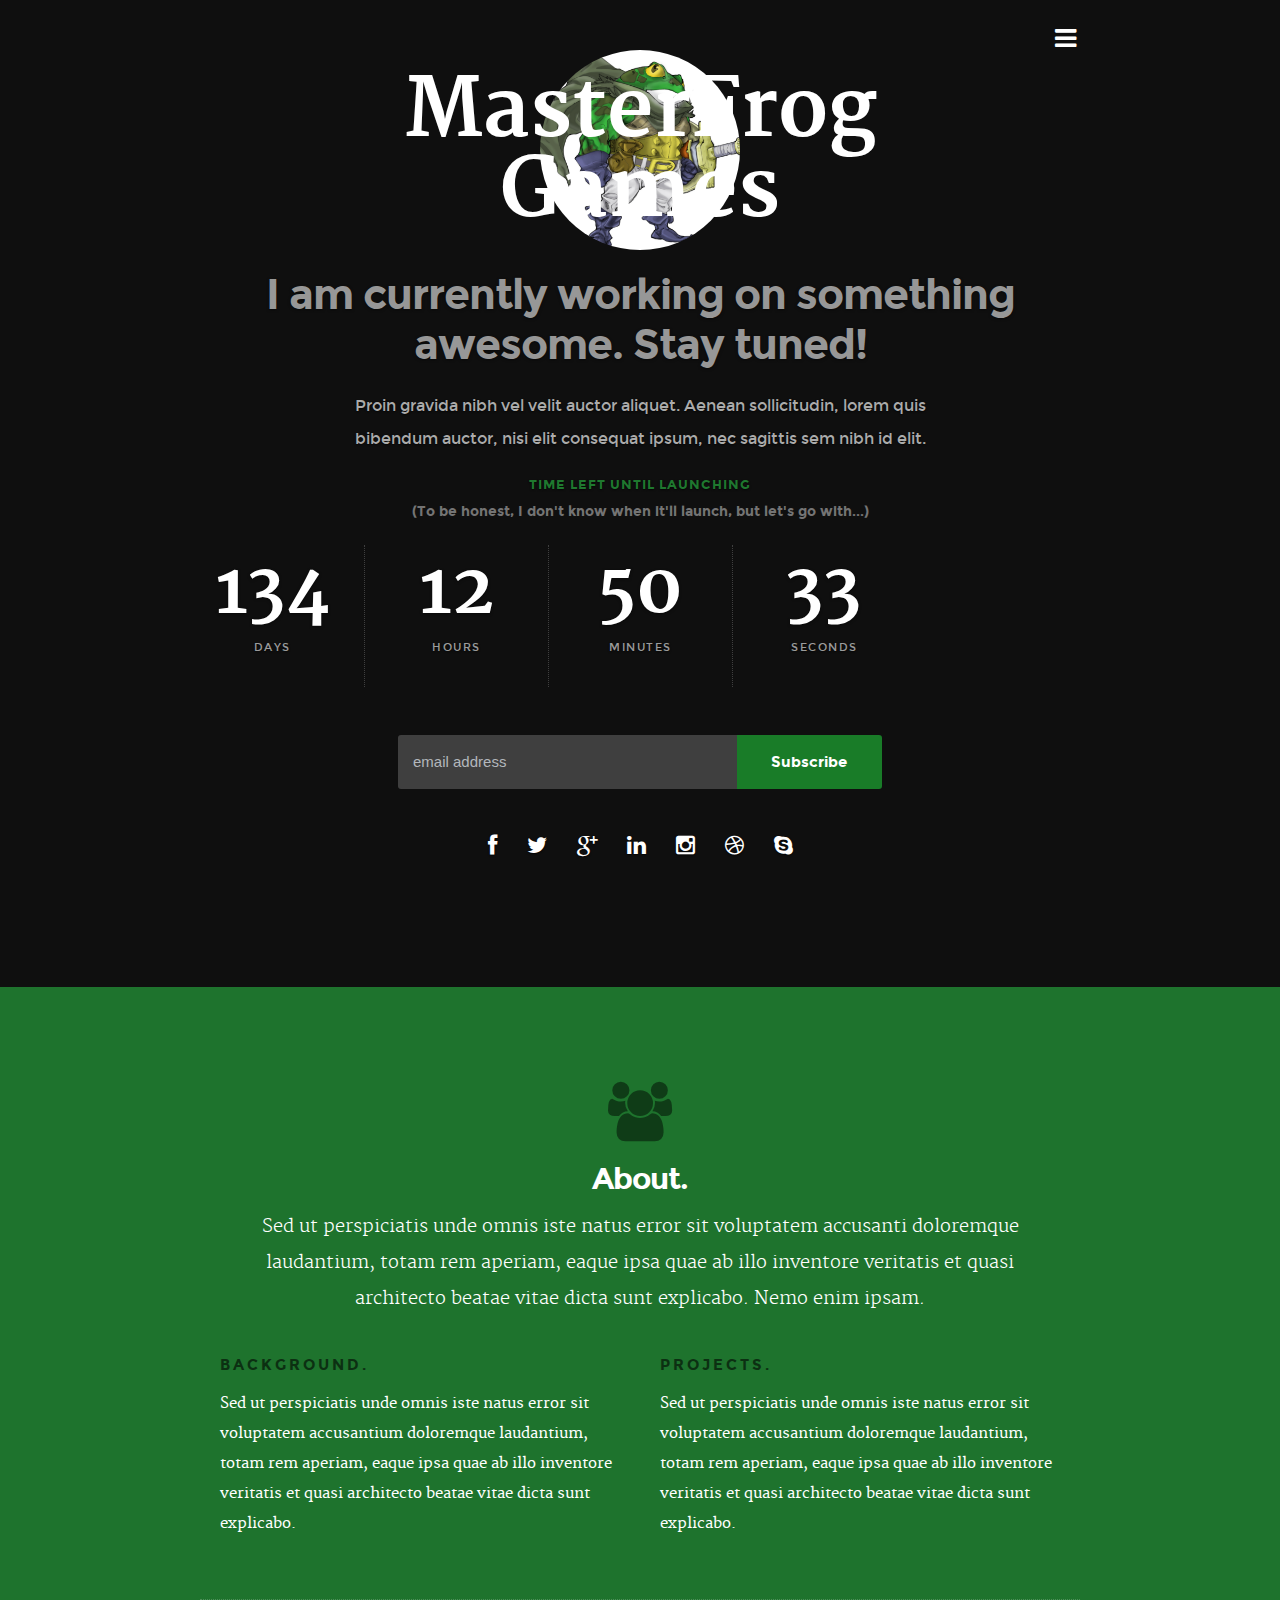
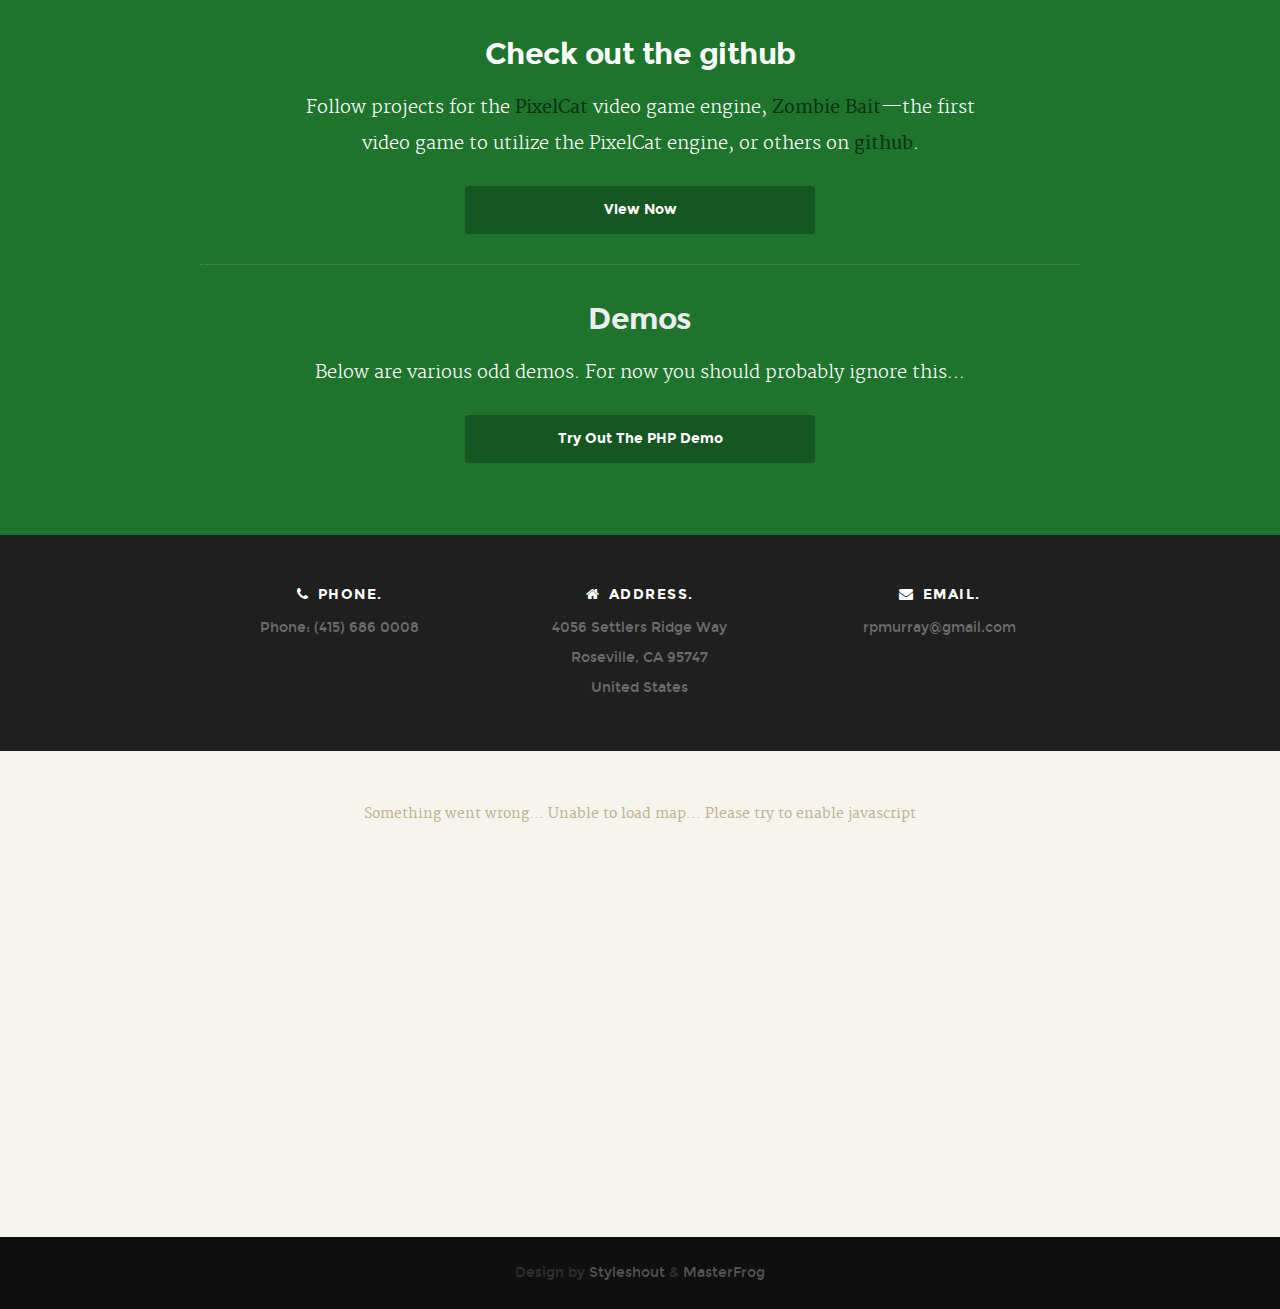
==== commit ef1d7d8b: "Header Update * enhanced header content + CSS" ====
--- a/html/index.html
+++ b/html/index.html
@@ -10,9 +10,9 @@
     <!--- Basic Page Needs
     ================================================== -->
     <meta charset="utf-8">
-    <title>MasterFrog - Projects, About & Contact</title>
-    <meta name="description" content="">
-    <meta name="author" content="">
+    <title>MasterFrog Games - Projects, About & Contact</title>
+    <meta name="description" content="MasterFrog Games - Projects, About & Contact">
+    <meta name="author" content="Robert Murray">
 
     <!-- Mobile Specific Metas
     ================================================== -->
@@ -49,12 +49,11 @@
 
     <header class="row">
 
+        <div class="title">
+            <div class="titletext">MasterFrog Games</div>
+        </div>
         <div id="logo">
-            <a href="#">
-                <!--<img src="../images/logo.png" alt="MasterFrog">-->
-                <!--<span class="title">Master</span><span><img class="img-circle" src="../images/masterfrog-square-undersized.png" alt="MasterFrog"></span><span class="title">Frog</span>-->
-                <img class="img-circle" src="../images/masterfrog-square-undersized.png" alt="MasterFrog">
-            </a>
+            <img class="img-circle" src="../images/masterfrog-square-undersized.png" alt="MasterFrog">
         </div>
 
         <nav id="nav-wrap">
@@ -86,7 +85,7 @@
 
             <h5>Time Left Until Launching</h5>
 
-            <h4>(To be honest, I don't know when it'll launch, but let's go with...)</h4>
+            <h6>(To be honest, I don't know when it'll launch, but let's go with...)</h6>
 
             <div id="counter" class="cf">
                 <span>134 <em>days</em></span>
@@ -141,7 +140,7 @@
                 <i class="fa fa-group"></i>
             </div>
 
-            <h1>About Me.</h1>
+            <h1>About.</h1>
 
             <p class="lead">Sed ut perspiciatis unde omnis iste natus error sit voluptatem accusanti doloremque laudantium, totam rem aperiam,
                 eaque ipsa quae ab illo inventore veritatis et quasi architecto beatae vitae dicta sunt explicabo. Nemo enim ipsam.
@@ -155,7 +154,7 @@
     <div class="row section-content">
 
         <div class="six columns">
-            <h3>My Background.</h3>
+            <h3>Background.</h3>
 
             <p>Sed ut perspiciatis unde omnis iste natus error sit voluptatem accusantium doloremque laudantium, totam rem aperiam,
                 eaque ipsa quae ab illo inventore veritatis et quasi architecto beatae vitae dicta sunt explicabo.
@@ -163,7 +162,7 @@
         </div>
 
         <div class="six columns">
-            <h3>My Skills.</h3>
+            <h3>Projects.</h3>
 
             <p>Sed ut perspiciatis unde omnis iste natus error sit voluptatem accusantium doloremque laudantium, totam rem aperiam,
                 eaque ipsa quae ab illo inventore veritatis et quasi architecto beatae vitae dicta sunt explicabo.
@@ -173,37 +172,16 @@
     </div>
     <!-- end section-content -->
 
-    <div class="row section-content">
-
-        <div class="six columns">
-            <h3>My Projects.</h3>
-
-            <p>Sed ut perspiciatis unde omnis iste natus error sit voluptatem accusantium doloremque laudantium, totam rem aperiam,
-                eaque ipsa quae ab illo inventore veritatis et quasi architecto beatae vitae dicta sunt explicabo.
-            </p>
-        </div>
-
-        <div class="six columns">
-            <h3>My Dream.</h3>
-
-            <p>Sed ut perspiciatis unde omnis iste natus error sit voluptatem accusantium doloremque laudantium, totam rem aperiam,
-                eaque ipsa quae ab illo inventore veritatis et quasi architecto beatae vitae dicta sunt explicabo.
-            </p>
-        </div>
-
-    </div>
-    <!-- end section-content -->
-
     <div class="call-to-action">
 
         <div class="row section-content">
 
             <div class="twelve columns">
 
-                <h2><a target="_blank" href="https://github.com/rpmurray">Check out my github</a></h2>
+                <h2><a target="_blank" href="https://github.com/rpmurray">Check out the github</a></h2>
 
                 <p class="lead">
-                    Follow my projects for the <span><a target="_blank" href="https://github.com/rpmurray/pixelcat-engine">PixelCat</a></span> video game engine, <span><a target="_blank" href="https://github.com/rpmurray/zombie-bait">Zombie Bait</a></span>&mdash;the first video game to utilize the PixelCat engine, or others on <a target="_blank" href="https://github.com/rpmurray"><span>github</span></a>.
+                    Follow projects for the <span><a target="_blank" href="https://github.com/rpmurray/pixelcat-engine">PixelCat</a></span> video game engine, <span><a target="_blank" href="https://github.com/rpmurray/zombie-bait">Zombie Bait</a></span>&mdash;the first video game to utilize the PixelCat engine, or others on <a target="_blank" href="https://github.com"><span>github</span></a>.
                 </p>
 
                 <div class="action">
@@ -227,11 +205,11 @@
                 <h2>Demos</h2>
 
                 <p class="lead">
-                    Below is a <span><a target="_blank" href="http://www.php.net">PHP</a></span> demo.
+                    Below are various odd demos.  For now you should probably ignore this...
                 </p>
 
                 <div class="action">
-                    <a target="_blank" href="http://www.masterfrog.info/php/index.php" class="button">Try It Out</a>
+                    <a target="_blank" href="http://www.masterfrog.info/php/index.php" class="button">Try Out The PHP Demo</a>
                 </div>
 
             </div>
--- a/css/layout.css
+++ b/css/layout.css
@@ -18,125 +18,138 @@
 /* a. General Styles
 /* ------------------------------------------------------------------ */
 
-body { background: #0f0f0f; }
-
+body {
+    background: #0f0f0f;
+}
 
 /* ------------------------------------------------------------------ */
 /* b. Intro Styles
 /* ------------------------------------------------------------------ */
 
 #intro {
-   position: relative;
-   padding-bottom: 102px;
-   min-height: 900px;
-   width: 100%;
-   background: #161415 url(../images/header-background.jpg) no-repeat center center;
-   background-size: cover !important;
-	-webkit-background-size: cover !important;
+    position: relative;
+    padding-bottom: 102px;
+    min-height: 900px;
+    width: 100%;
+    background: #161415 url(../images/header-background.jpg) no-repeat center center fixed;
+    background-size: cover !important;
+    -webkit-background-size: cover !important;
 }
 
 /* Header
 /* ------------------------------------------------------------------ */
 header {
-   height: 60px;
-   width: 100%;
-   position: relative;
-}
+    height: 60px;
+    width: 100%;
+    position: relative;
+}
+
 header #logo {
-	width: 120px;
-	margin-left: -60px;
-	text-align: center;
-
-	position: absolute;
-	top: 72px;
-	left: 50%;
+    width: 200px;
+    text-align: center;
+
+    position: absolute;
+    top: 50px;
+    left: 50%;
+    z-index: 500;
+}
+
+header #logo img {
+    margin-left: -100%;
 }
 
 /* primary navigation
 --------------------------------------------------------------------- */
 #nav-wrap, #nav-wrap ul, #nav-wrap li, #nav-wrap a {
-	margin: 0;
-	padding: 0;
-	border: none;
-	outline: none;
+    margin: 0;
+    padding: 0;
+    border: none;
+    outline: none;
 }
 
 /* nav-wrap */
 #nav-wrap {
-   font: 11px 'montserrat-bold', sans-serif;
-   text-transform: uppercase;
-   letter-spacing: 2px;
-   float: left;
-   z-index: 9999;
-
-   position: absolute;
-   top: 12px;
-   right: 30px;
+    font: 11px 'montserrat-bold', sans-serif;
+    text-transform: uppercase;
+    letter-spacing: 2px;
+    float: left;
+    z-index: 9999;
+
+    position: absolute;
+    top: 12px;
+    right: 30px;
 }
 
 /* hide toggle button */
-#nav-wrap > a { display: none; }
 #nav-wrap > a {
-   text-align: left;
-   border: none;
-   height: 54px;
-   line-height: 54px;
-   float: right;
-
-   font: 0/0 a;
-   text-shadow: none;
-   color: transparent;
-
-   position: absolute;
-   top: 0px;
-   right: 36px;
-}
+    display: none;
+}
+
+#nav-wrap > a {
+    text-align: left;
+    border: none;
+    height: 54px;
+    line-height: 54px;
+    float: right;
+
+    font: 0/0 a;
+    text-shadow: none;
+    color: transparent;
+
+    position: absolute;
+    top: 0px;
+    right: 36px;
+}
+
 #nav-wrap > a:before {
-	font-family: 'FontAwesome';
-   content: "\f0c9";
-   color: #fff;
-   margin: 0;
-   font-size: 25px;
-   line-height: 54px;
-   text-align: left;
-   display: block;
-   float: right;
+    font-family: 'FontAwesome';
+    content: "\f0c9";
+    color: #fff;
+    margin: 0;
+    font-size: 25px;
+    line-height: 54px;
+    text-align: left;
+    display: block;
+    float: right;
 }
 
 /* hide menu panel */
 #nav-wrap ul#nav {
-   padding: 24px 36px 36px 36px;
-   height: auto;
-   width: auto;
-   clear: both;
-   display: none;
-   background: #111;
-   background: rgba(0, 0, 0, .8);
-   border-radius: 3px;
-
-   position: relative;
-   top: 54px;
-   right: 30px;
+    padding: 24px 36px 36px 36px;
+    height: auto;
+    width: auto;
+    clear: both;
+    display: none;
+    background: #111;
+    background: rgba(0, 0, 0, .8);
+    border-radius: 3px;
+
+    position: relative;
+    top: 54px;
+    right: 30px;
 }
 
 /* display toggle buttons */
 .no-js #nav-wrap:not( :target ) > a:first-of-type,
-.no-js #nav-wrap:target > a:last-of-type  {
-   display: block;
-}
-.js #nav-wrap a { display: block; }
+.no-js #nav-wrap:target > a:last-of-type {
+    display: block;
+}
+
+.js #nav-wrap a {
+    display: block;
+}
 
 /* display menu panels - no JS*/
-.no-js #nav-wrap:target > ul#nav  {
-   display: block;
+.no-js #nav-wrap:target > ul#nav {
+    display: block;
 }
 
 ul#nav li {
-   display: block;
-   height: auto;
-   text-align: left;
-   border-bottom: 1px solid #202226;
-   border-bottom-style: dotted;
+    display: block;
+    height: auto;
+    text-align: left;
+    border-bottom: 1px solid #202226;
+    border-bottom-style: dotted;
 }
 
 ul#nav li.divider {
@@ -144,347 +157,428 @@
 }
 
 ul#nav li a {
-   display: block;
-   width: auto;
-   margin: 0;
-   padding: 0;
-   margin: 12px 0;
-   line-height: 16px; /* reset line-height from 54px */
-   border: none;
-   color: #fff;
-
-   -webkit-transition: color .2s ease-in-out;
-   -moz-transition: color .2s ease-in-out;
-   -o-transition: color .2s ease-in-out;
-   -ms-transition: color .2s ease-in-out;
-   transition: color .2s ease-in-out;
-}
-
-ul#nav li a:hover { color: #1E732D; }
-ul#nav li a:active { background-color: transparent !important; }
-ul#nav li.current a { color: #1E732D; }
-
+    display: block;
+    width: auto;
+    margin: 0;
+    padding: 0;
+    margin: 12px 0;
+    line-height: 16px; /* reset line-height from 54px */
+    border: none;
+    color: #fff;
+
+    -webkit-transition: color .2s ease-in-out;
+    -moz-transition: color .2s ease-in-out;
+    -o-transition: color .2s ease-in-out;
+    -ms-transition: color .2s ease-in-out;
+    transition: color .2s ease-in-out;
+}
+
+ul#nav li a:hover {
+    color: #1E732D;
+}
+
+ul#nav li a:active {
+    background-color: transparent !important;
+}
+
+ul#nav li.current a {
+    color: #1E732D;
+}
 
 /* Main
 ------------------------------------------------------------------ */
 #main {
-	margin: 126px auto 0;
-	text-align: center;
-}
+    margin: 210px auto 0;
+    text-align: center;
+}
+
 #main h1 {
-	font: 42px/1.2em 'montserrat-bold', sans-serif;
-	color: #fff;
-	margin-bottom: 18px;
-	padding: 0 10%;
-	text-shadow: 0px 1px 3px rgba(0, 0, 0, .5);
-}
+    font: 42px/1.2em 'montserrat-bold', sans-serif;
+    color: #979797;
+    margin-bottom: 18px;
+    padding: 0 10%;
+    text-shadow: 0px 1px 3px rgba(0, 0, 0, .5);
+}
+
 #main p {
-	font: 16px/33px 'montserrat-regular', sans-serif;
-	color: #fff;
-	margin-bottom: 18px;
-	padding: 0 18%;
-	text-shadow: 0px 1px 2px rgba(0, 0, 0, .7);
-}
+    font: 16px/33px 'montserrat-regular', sans-serif;
+    color: #ABABAB;
+    margin-bottom: 18px;
+    padding: 0 18%;
+    text-shadow: 0px 1px 2px rgba(0, 0, 0, .7);
+}
+
+#main h6 {
+    color: #747474;
+}
+
 #main h5 {
-	font: 13px/24px 'montserrat-bold', sans-serif;
-	color: #1F782F;
-	text-transform: uppercase;
-	letter-spacing: 1px;
-	text-shadow: 0px 1px 2px rgba(0, 0, 0, .7);
+    font: 13px/24px 'montserrat-bold', sans-serif;
+    color: #1F782F;
+    text-transform: uppercase;
+    letter-spacing: 1px;
+    text-shadow: 0px 1px 2px rgba(0, 0, 0, .7);
 }
 
 /* counter */
 #main #counter {
-	width: 95%;
-	color: #fff;
-	text-align: center;
-	margin: 18px auto 0;
-}
+    width: 95%;
+    color: #fff;
+    text-align: center;
+    margin: 18px auto 0;
+}
+
 #main #counter span {
-	font: 70px/1em 'merriweather-bold', serif;
-	display: block;
-	padding: 12px 0 30px;
-	min-width: 20%;
-	float: left;
-	text-shadow: 0px 1px 3px rgba(0, 0, 0, .5);
-	border-left: 1px dotted rgba(255, 255, 255, .2);
-}
-#main #counter span:first-child { border-left: none; }
+    font: 70px/1em 'merriweather-bold', serif;
+    display: block;
+    padding: 12px 0 30px;
+    min-width: 20%;
+    float: left;
+    text-shadow: 0px 1px 3px rgba(0, 0, 0, .5);
+    border-left: 1px dotted rgba(255, 255, 255, .2);
+}
+
+#main #counter span:first-child {
+    border-left: none;
+}
+
 #main #counter span em {
-	font: 11px/18px 'montserrat-regular', sans-serif;
-	text-transform: uppercase;
-	letter-spacing: 1.5px;
-	margin-top: 12px;
-	display: block;
-	color: #BCBCBC;
-	color: rgba(255, 255, 255,.6);
-	text-shadow: 0px 1px 2px rgba(0, 0, 0, .7);
+    font: 11px/18px 'montserrat-regular', sans-serif;
+    text-transform: uppercase;
+    letter-spacing: 1.5px;
+    margin-top: 12px;
+    display: block;
+    color: #BCBCBC;
+    color: rgba(255, 255, 255, .6);
+    text-shadow: 0px 1px 2px rgba(0, 0, 0, .7);
 }
 
 /* mailchimp form */
 #main #mc_embed_signup {
-	clear: both;
-	margin: 48px auto 18px;
-	width: 50%;
-}
+    clear: both;
+    margin: 48px auto 18px;
+    width: 50%;
+}
+
 #main #mc_embed_signup:before,
 #main #mc_embed_signup:after {
     content: " ";
     display: table;
 }
+
 #main #mc_embed_signup:after {
     clear: both;
 }
 
 #main #mc_embed_signup input {
-	display: inline-block;
-	float: left;
-}
+    display: inline-block;
+    float: left;
+}
+
 #main #mc_embed_signup input[type="email"] {
-	font-size: 15px;
-	height: 54px;
-	line-height: 30px;
-	padding: 12px 15px;
-	border-radius: 3px 0 0 3px;
-	background: #727272;
-	background: rgba(255, 255, 255, .2);
-	width: 70%;
-}
+    font-size: 15px;
+    height: 54px;
+    line-height: 30px;
+    padding: 12px 15px;
+    border-radius: 3px 0 0 3px;
+    background: #727272;
+    background: rgba(255, 255, 255, .2);
+    width: 70%;
+}
+
 #main #mc_embed_signup input[type="submit"] {
-	font-size: 15px;
-	line-height: 30px;
-	height: 54px;
-	padding: 12px 30px;
-	margin: 0 0 18px 0;
-	border-radius: 0 3px 3px 0;
-	background: #197C28;
-	background: rgba(25, 124, 40, 1);
-	width: 30%;
-}
+    font-size: 15px;
+    line-height: 30px;
+    height: 54px;
+    padding: 12px 30px;
+    margin: 0 0 18px 0;
+    border-radius: 0 3px 3px 0;
+    background: #197C28;
+    background: rgba(25, 124, 40, 1);
+    width: 30%;
+}
+
 #main #mc_embed_signup input[type="submit"]:hover {
-	background: #146320;
+    background: #146320;
 }
 
 /* social links */
 #main .social {
-	clear: both;
-	font-size: 22px;
-   margin: 12px 0 24px;
-   padding: 0;
-   text-shadow: 0px 1px 2px rgba(0, 0, 0, .8);
-}
+    clear: both;
+    font-size: 22px;
+    margin: 12px 0 24px;
+    padding: 0;
+    text-shadow: 0px 1px 2px rgba(0, 0, 0, .8);
+}
+
 #main .social li {
-   display: inline-block;
-   margin: 0 12px;
-   padding: 0;
-}
-#main .social li a { color: #fff; }
-#main .social li a:hover { color: #197C28; }
-
+    display: inline-block;
+    margin: 0 12px;
+    padding: 0;
+}
+
+#main .social li a {
+    color: #fff;
+}
+
+#main .social li a:hover {
+    color: #197C28;
+}
 
 /* ------------------------------------------------------------------ */
 /* c. About Section
 /* ------------------------------------------------------------------ */
 
 #about {
-	background: #1E732D;
-	color: #fff;
-   padding-top: 96px;
-   padding-bottom: 72px;
-   overflow: hidden;
-}
-#about a, #about a:visited  { color: #0C3012; }
-#about a:hover, #about a:focus { color: #fff; }
+    background: #1E732D;
+    color: #fff;
+    padding-top: 96px;
+    padding-bottom: 72px;
+    overflow: hidden;
+    position: relative;
+}
+
+#about a, #about a:visited {
+    color: #0C3012;
+}
+
+#about a:hover, #about a:focus {
+    color: #fff;
+}
 
 .section-header,
 .section-content {
-	max-width: 880px;
-}
+    max-width: 880px;
+}
+
 #about .section-header {
-	text-align: center;
-	margin-bottom: 12px;
-}
+    text-align: center;
+    margin-bottom: 12px;
+}
+
 #about .section-header .icon-wrap {
-	font-size: 60px;
-	margin-bottom: 18px;
-	color: #0F3C17;
-}
+    font-size: 60px;
+    margin-bottom: 18px;
+    color: #0F3C17;
+}
+
 #about .section-header h1 {
-   font: 30px/36px 'montserrat-bold', sans-serif;
-   color: #fff;
-   margin-bottom: 12px;
-   padding: 0 15%;
-}
+    font: 30px/36px 'montserrat-bold', sans-serif;
+    color: #fff;
+    margin-bottom: 12px;
+    padding: 0 15%;
+}
+
 #about .section-header p {
-	color: #fff;
-	padding: 0 3%;
-}
+    color: #fff;
+    padding: 0 3%;
+}
+
 #about h3 {
-   font: 15px/24px 'montserrat-bold', sans-serif;
-   color: #0C3012;
-   text-transform: uppercase;
-   letter-spacing: 3px;
-   margin-bottom: 12px;
+    font: 15px/24px 'montserrat-bold', sans-serif;
+    color: #0C3012;
+    text-transform: uppercase;
+    letter-spacing: 3px;
+    margin-bottom: 12px;
 }
 
 /* Call To Action
 ------------------------------------------------------------------ */
 .call-to-action {
-	padding-top: 30px;
-   text-align: center;
-}
+    padding-top: 30px;
+    text-align: center;
+}
+
 .call-to-action .section-content {
-	max-width: 880px;
-	padding-top: 36px;
-	border-top: 1px dotted #4b8f57;
-	border-top: 1px dotted rgba(255, 255, 255, .2);
-}
+    max-width: 880px;
+    padding-top: 36px;
+    border-top: 1px dotted #4b8f57;
+    border-top: 1px dotted rgba(255, 255, 255, .2);
+}
+
 .call-to-action h2 {
-   font: 30px/36px 'montserrat-bold', sans-serif;
-   color: #EBEEEE;
-   letter-spacing: -0.5px;
-   margin-bottom: 18px;
-   padding: 0 15%;
-}
-.call-to-action h2 a { color: #fff !important; }
+    font: 30px/36px 'montserrat-bold', sans-serif;
+    color: #EBEEEE;
+    letter-spacing: -0.5px;
+    margin-bottom: 18px;
+    padding: 0 15%;
+}
+
+.call-to-action h2 a {
+    color: #fff !important;
+}
+
 .call-to-action p {
-	color: #fff;
-	padding: 0 8%;
-}
+    color: #fff;
+    padding: 0 8%;
+}
+
 .call-to-action span {
-	font-family: 'merriweather-regular', serif;
-	color: #0C3012;
-}
+    font-family: 'merriweather-regular', serif;
+    color: #0C3012;
+}
+
 .call-to-action .action a.button {
-	width: 350px;
-	margin: 0 auto;
-}
+    width: 350px;
+    margin: 0 auto;
+}
+
 .call-to-action .button {
-	background: #165622;
-	color: #fff !important;
-}
+    background: #165622;
+    color: #fff !important;
+}
+
 .call-to-action .button:hover,
 .call-to-action .button:active {
-   background: #FFFFFF;
-   color: #0D0D0D !important;
-}
-
+    background: #FFFFFF;
+    color: #0D0D0D !important;
+}
 
 /* ------------------------------------------------------------------ */
 /* d. Location Section
 /* ------------------------------------------------------------------ */
 
 #location .contacts {
-	background: #1F1F1F;
-	padding-top: 48px;
-   padding-bottom: 18px;
-}
+    background: #1F1F1F;
+    padding-top: 48px;
+    padding-bottom: 18px;
+}
+
 #location .contact-details {
-	max-width: 900px;
-	text-align: center;
-}
-#location .contacts .row .columns {	width: 33.33333%; }
-#location .contacts .row .end { float: left; }
+    max-width: 900px;
+    text-align: center;
+}
+
+#location .contacts .row .columns {
+    width: 33.33333%;
+}
+
+#location .contacts .row .end {
+    float: left;
+}
+
 #location .contacts h3 {
-   font: 14px/24px 'montserrat-bold', sans-serif;
-   color: #fff;
-   text-transform: uppercase;
-   letter-spacing: 1.5px;
-   margin-bottom: 6px;
-}
+    font: 14px/24px 'montserrat-bold', sans-serif;
+    color: #fff;
+    text-transform: uppercase;
+    letter-spacing: 1.5px;
+    margin-bottom: 6px;
+}
+
 #location .contacts p {
-   line-height: 30px;
-   font-family: 'montserrat-regular', sans-serif;
-   font-size: 14px;
-   color: #6C6C6C;
-}
-#location .contacts h3 i {	margin-right: 8px; }
+    line-height: 30px;
+    font-family: 'montserrat-regular', sans-serif;
+    font-size: 14px;
+    color: #6C6C6C;
+}
+
+#location .contacts h3 i {
+    margin-right: 8px;
+}
 
 /* map */
 #map {
-   display: block;
-	height: 486px;
-   width: 100%;
-   background-color: #F6F4EF;
-}
-#map img { max-width:inherit !important; }
+    display: block;
+    height: 486px;
+    width: 100%;
+    background-color: #F6F4EF;
+}
+
+#map img {
+    max-width: inherit !important;
+}
+
 #map .map-error {
-  text-align: center;
-  padding-top: 48px;
-  color: #C0B491;
-  font-size: 14px;
-}
+    text-align: center;
+    padding-top: 48px;
+    color: #C0B491;
+    font-size: 14px;
+}
+
 #map .fa {
-	font-size: 60px;
-	color: #1F1F1F;
-}
-
+    font-size: 60px;
+    color: #1F1F1F;
+}
 
 /* ------------------------------------------------------------------ */
 /* e. Footer
 /* ------------------------------------------------------------------ */
 
 footer {
-	font: 14px/24px 'montserrat-regular', sans-serif;
-	background: #0f0f0f;
-   padding-top: 24px;
-   padding-bottom: 24px;
-   color: #303030;
-}
-footer a, footer a:visited { color: #525252; }
-footer a:hover, footer a:focus { color: #fff; }
+    font: 14px/24px 'montserrat-regular', sans-serif;
+    background: #0f0f0f;
+    padding-top: 24px;
+    padding-bottom: 24px;
+    color: #303030;
+}
+
+footer a, footer a:visited {
+    color: #525252;
+}
+
+footer a:hover, footer a:focus {
+    color: #fff;
+}
 
 /* copyright */
 footer .copyright {
     margin: 0;
     padding: 0;
     text-align: center;
- }
+}
+
 footer .copyright li {
     display: inline-block;
     margin: 0;
     padding: 0;
     line-height: 24px;
 }
+
 .ie footer .copyright li {
-   display: inline;
-}
+    display: inline;
+}
+
 footer .copyright li:before {
     content: "\2022";
     padding-left: 6px;
     padding-right: 10px;
     color: #1B6728;
 }
-footer .copyright  li:first-child:before {
+
+footer .copyright li:first-child:before {
     display: none;
 }
 
 /* Go To Top Button */
 #go-top {
-	position: fixed;
-	bottom: 30px;
-   right: 30px;
-   text-align: center;
-   display: none;
-}
+    position: fixed;
+    bottom: 30px;
+    right: 30px;
+    text-align: center;
+    display: none;
+}
+
 #go-top a {
-	text-decoration: none;
-	border: 0 none;
-	display: block;
-	width: 48px;
-	height: 48px;
-	background-color: #303030;
-
-	-webkit-transition: all 0.2s ease-in-out;
-   -moz-transition: all 0.2s ease-in-out;
-   -o-transition: all 0.2s ease-in-out;
-   -ms-transition: all 0.2s ease-in-out;
-   transition: all 0.2s ease-in-out;
-
-   color: #fff;
-   font-size: 16px;
-   line-height: 48px;
- 	border-radius: 3px;
-}
-#go-top a:hover { background: #165622; }
-
+    text-decoration: none;
+    border: 0 none;
+    display: block;
+    width: 48px;
+    height: 48px;
+    background-color: #303030;
+
+    -webkit-transition: all 0.2s ease-in-out;
+    -moz-transition: all 0.2s ease-in-out;
+    -o-transition: all 0.2s ease-in-out;
+    -ms-transition: all 0.2s ease-in-out;
+    transition: all 0.2s ease-in-out;
+
+    color: #fff;
+    font-size: 16px;
+    line-height: 48px;
+    border-radius: 3px;
+}
+
+#go-top a:hover {
+    background: #165622;
+}
+
--- a/css/master-frog.css
+++ b/css/master-frog.css
@@ -1,9 +1,20 @@
-.title {
-    font: 80px/1em 'merriweather-bold', serif
-    font-color: rgba(25, 124, 40, 1);
+#intro header div.title {
+    position: absolute;
+    top: 72px;
+    left: 50%;
+    z-index: 1000;
+}
+
+#intro header div.title div.titletext {
+    line-height: 1em;
+    font-size: 80px;
+    font-family: 'merriweather-bold', serif;
+    color: #FFF;
+    text-align: center;
+    width: 590px;
+    margin-left: -50%;
 }
 
 .img-circle {
     border-radius: 50%;
-    padding: 10px;
 }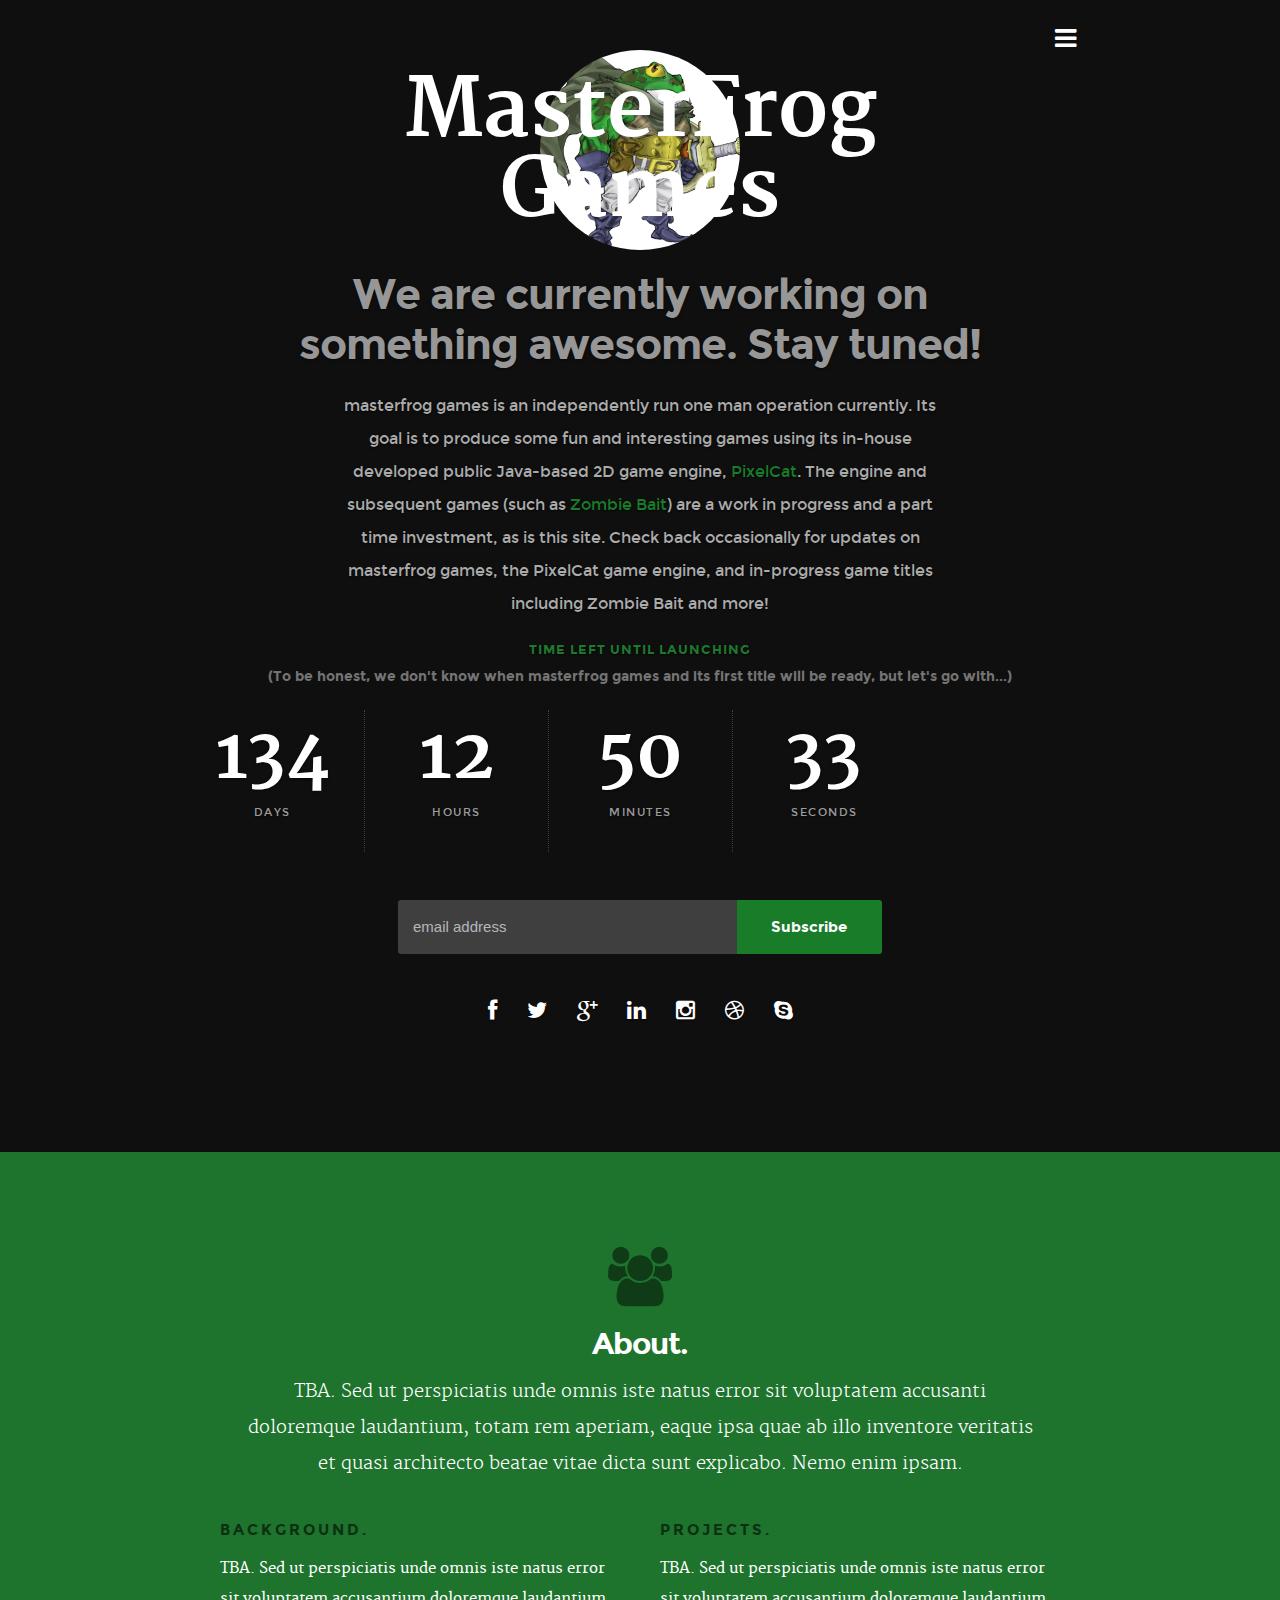
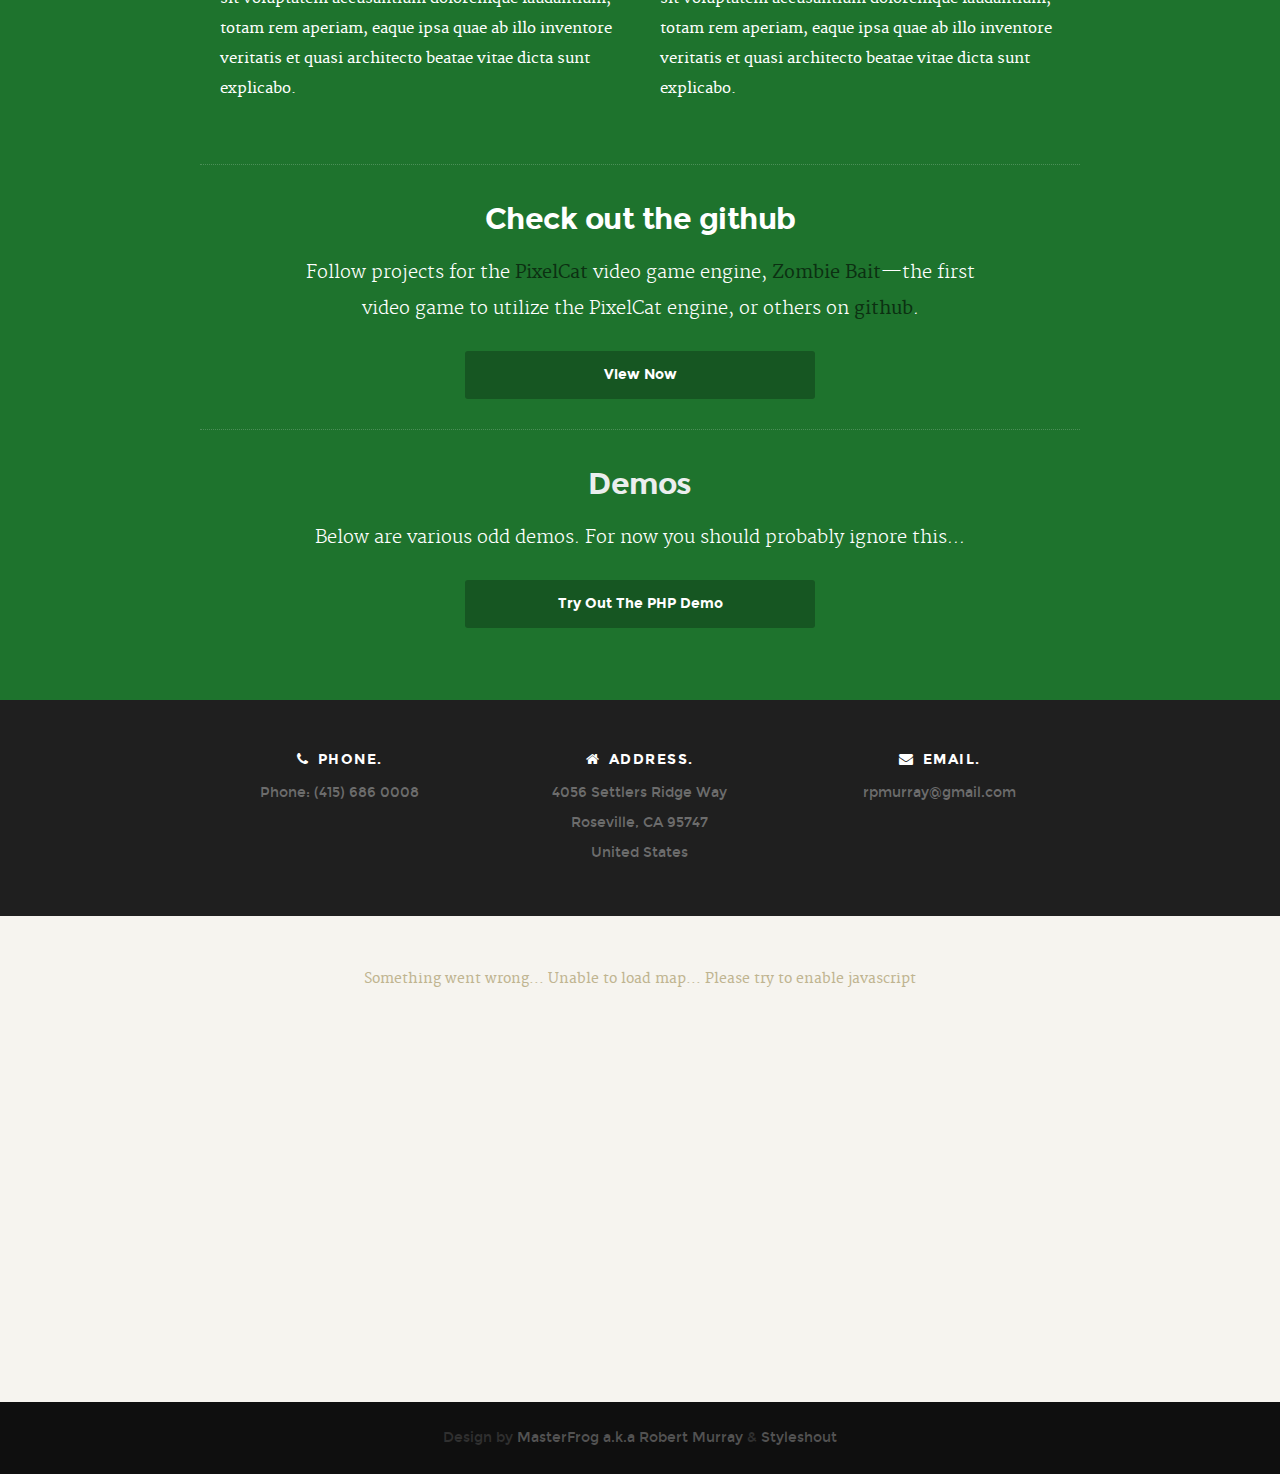
==== commit eac6f183: "Minor conent updates * main intro content additions" ====
--- a/html/index.html
+++ b/html/index.html
@@ -65,7 +65,7 @@
                 <li class="current"><a class="smoothscroll" href="#home">Home</a></li>
                 <li><a class="smoothscroll" href="#about">About</a></li>
                 <li class="divider"><a class="smoothscroll" href="#location">Location</a></li>
-                <li><a class="smoothscroll" href="http://www.masterfrog.info/demo.html">Content Demo</a></li>
+                <!--<li><a class="smoothscroll" href="http://www.masterfrog.info/demo.html">Content Demo</a></li>-->
             </ul>
             <!-- end #nav -->
 
@@ -79,13 +79,17 @@
 
         <div class="twelve columns">
 
-            <h1>I am currently working on something awesome. Stay tuned!</h1>
-
-            <p>Proin gravida nibh vel velit auctor aliquet. Aenean sollicitudin, lorem quis bibendum auctor, nisi elit consequat ipsum, nec sagittis sem nibh id elit.</p>
+            <h1>We are currently working on something awesome. Stay tuned!</h1>
+
+            <p>masterfrog games is an independently run one man operation currently. Its goal is to produce some fun and interesting games using its
+                in-house developed public Java-based 2D game engine, <a target ="_blank" href="https://github.com/rpmurray/pixelcat-engine">PixelCat</a>.
+                The engine and subsequent games (such as <a target ="_blank" href="https://github.com/rpmurray/zombie-bait">Zombie Bait</a>) are a work
+                in progress and a part time investment, as is this site.  Check back occasionally for updates on masterfrog games, the PixelCat game engine,
+                and in-progress game titles including Zombie Bait and more!</p>
 
             <h5>Time Left Until Launching</h5>
 
-            <h6>(To be honest, I don't know when it'll launch, but let's go with...)</h6>
+            <h6>(To be honest, we don't know when masterfrog games and its first title will be ready, but let's go with...)</h6>
 
             <div id="counter" class="cf">
                 <span>134 <em>days</em></span>
@@ -142,7 +146,7 @@
 
             <h1>About.</h1>
 
-            <p class="lead">Sed ut perspiciatis unde omnis iste natus error sit voluptatem accusanti doloremque laudantium, totam rem aperiam,
+            <p class="lead">TBA. Sed ut perspiciatis unde omnis iste natus error sit voluptatem accusanti doloremque laudantium, totam rem aperiam,
                 eaque ipsa quae ab illo inventore veritatis et quasi architecto beatae vitae dicta sunt explicabo. Nemo enim ipsam.
             </p>
 
@@ -156,7 +160,7 @@
         <div class="six columns">
             <h3>Background.</h3>
 
-            <p>Sed ut perspiciatis unde omnis iste natus error sit voluptatem accusantium doloremque laudantium, totam rem aperiam,
+            <p>TBA. Sed ut perspiciatis unde omnis iste natus error sit voluptatem accusantium doloremque laudantium, totam rem aperiam,
                 eaque ipsa quae ab illo inventore veritatis et quasi architecto beatae vitae dicta sunt explicabo.
             </p>
         </div>
@@ -164,7 +168,7 @@
         <div class="six columns">
             <h3>Projects.</h3>
 
-            <p>Sed ut perspiciatis unde omnis iste natus error sit voluptatem accusantium doloremque laudantium, totam rem aperiam,
+            <p>TBA. Sed ut perspiciatis unde omnis iste natus error sit voluptatem accusantium doloremque laudantium, totam rem aperiam,
                 eaque ipsa quae ab illo inventore veritatis et quasi architecto beatae vitae dicta sunt explicabo.
             </p>
         </div>
@@ -284,7 +288,7 @@
         <div class="twelve columns">
 
             <ul class="copyright">
-                <li>Design by <a title="Styleshout" href="http://www.styleshout.com/">Styleshout</a> & <a href="mailto:rpmurray@gmail.com">MasterFrog</a></li>
+                <li>Design by <a href="mailto:rpmurray@gmail.com">MasterFrog a.k.a Robert Murray</a> & <a title="Styleshout" href="http://www.styleshout.com/">Styleshout</a></li>
             </ul>
 
         </div>
--- a/css/layout.css
+++ b/css/layout.css
@@ -334,7 +334,7 @@
     color: #fff;
     padding-top: 96px;
     padding-bottom: 72px;
-    overflow: hidden;
+/*    overflow: hidden;*/
     position: relative;
 }
 
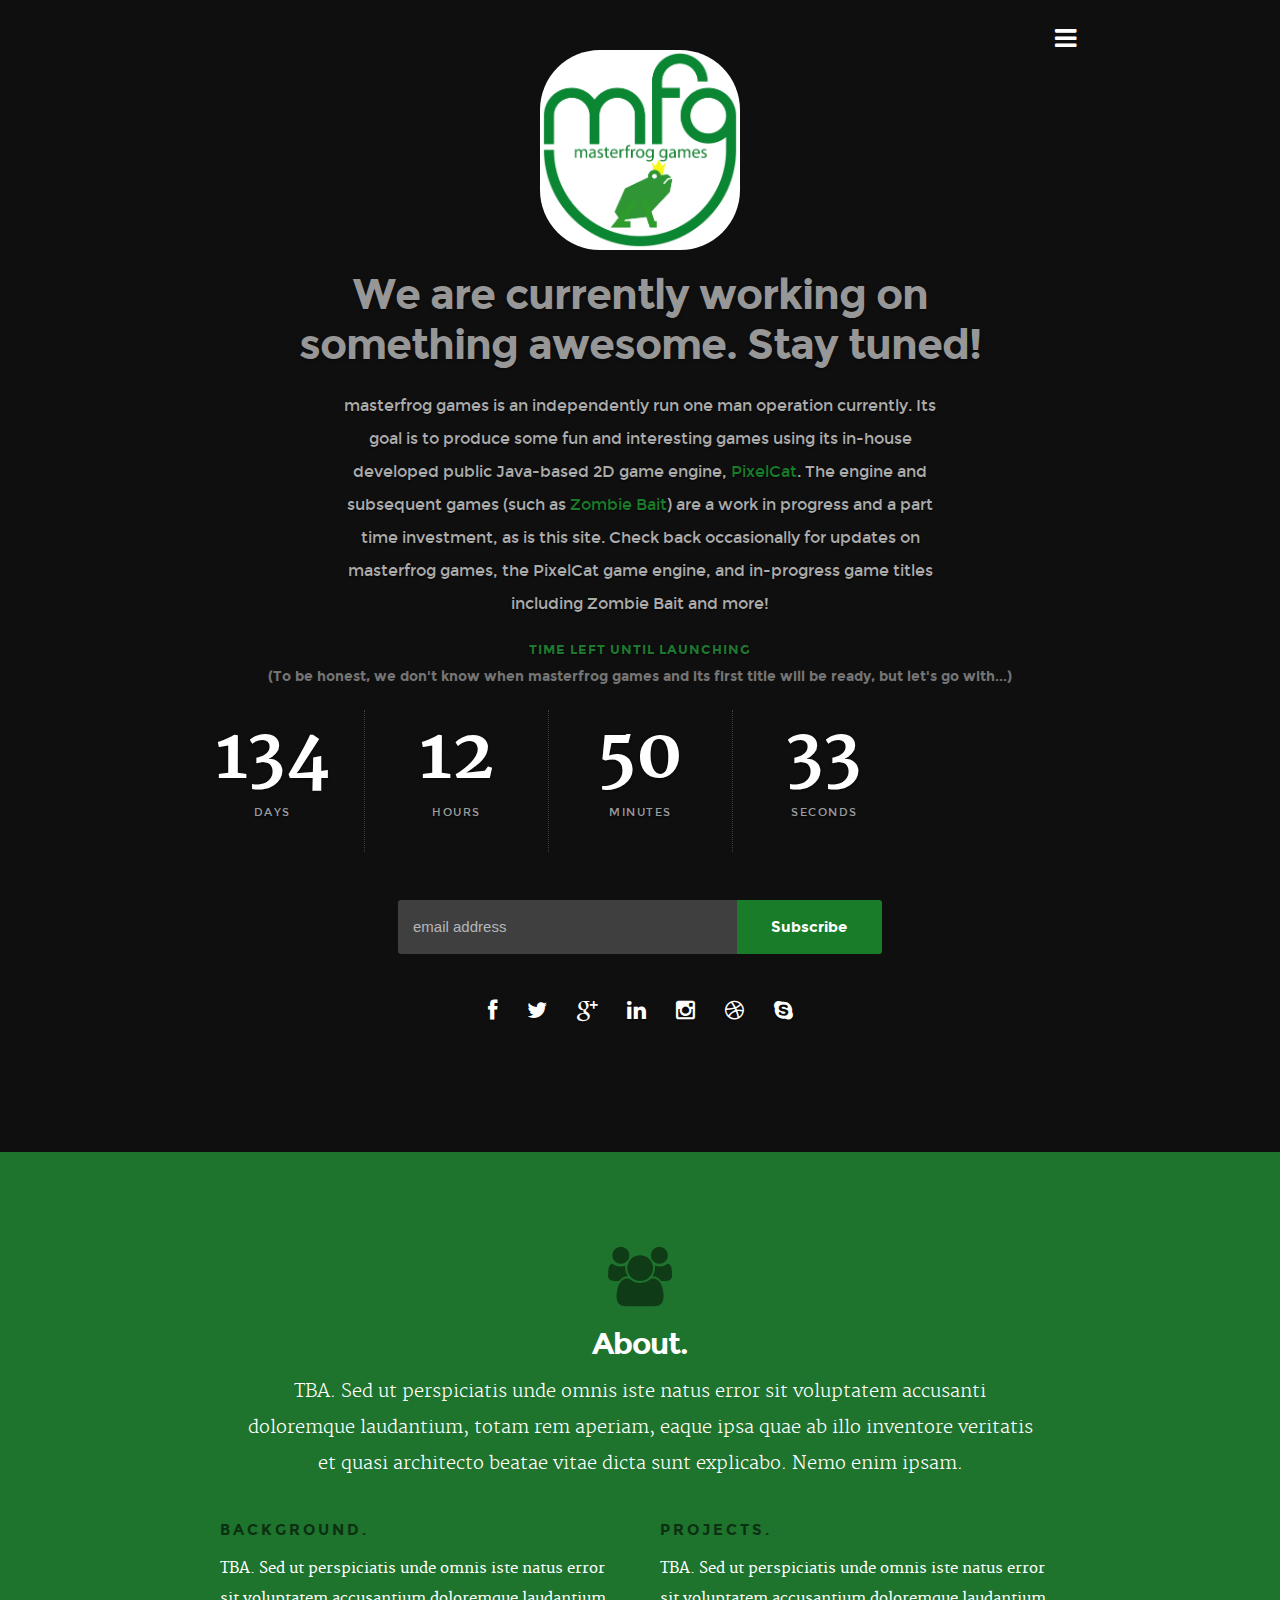
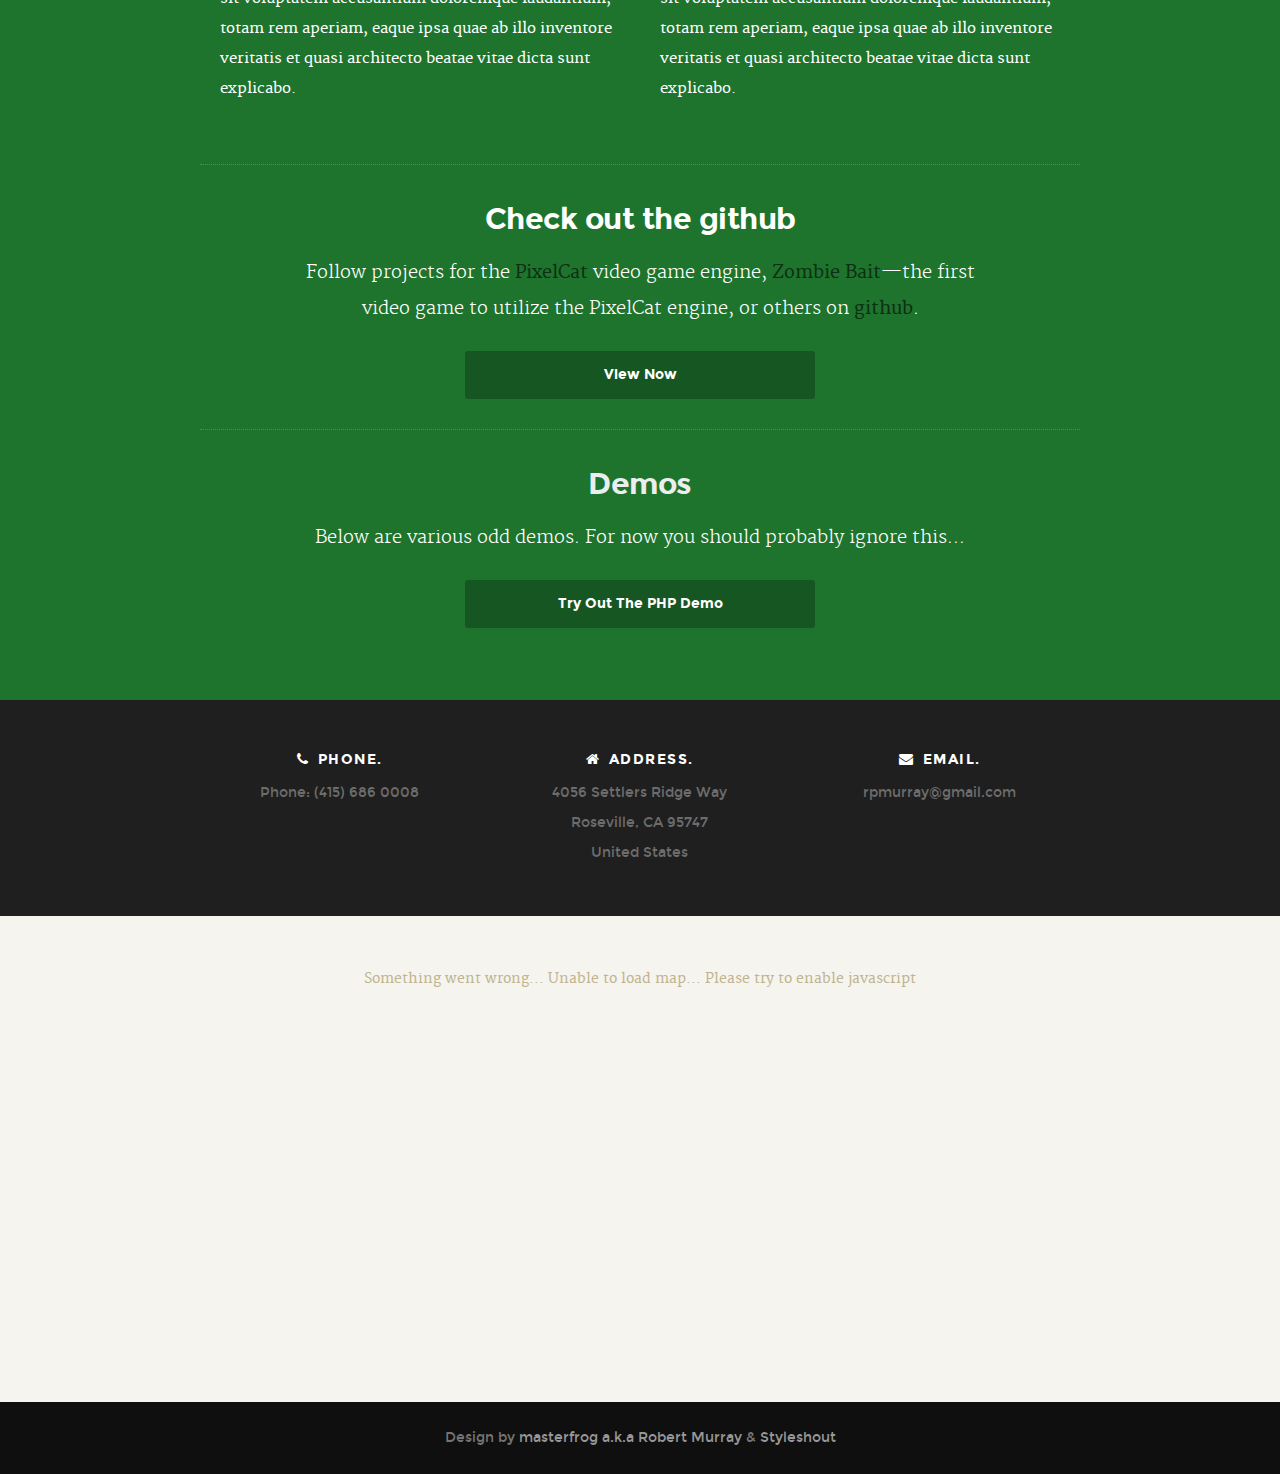
==== commit 27cb253f: "Logo Update * logo and title updates" ====
--- a/html/index.html
+++ b/html/index.html
@@ -10,8 +10,8 @@
     <!--- Basic Page Needs
     ================================================== -->
     <meta charset="utf-8">
-    <title>MasterFrog Games - Projects, About & Contact</title>
-    <meta name="description" content="MasterFrog Games - Projects, About & Contact">
+    <title>masterfrog games - Projects, About & Contact</title>
+    <meta name="description" content="masterfrog games - Projects, About & Contact">
     <meta name="author" content="Robert Murray">
 
     <!-- Mobile Specific Metas
@@ -49,12 +49,14 @@
 
     <header class="row">
 
+        <div id="logo">
+            <img class="img-round-corners" src="../images/mfg-logo-text.png" alt="masterfrog games">
+        </div>
+        <!--
         <div class="title">
-            <div class="titletext">MasterFrog Games</div>
-        </div>
-        <div id="logo">
-            <img class="img-circle" src="../images/masterfrog-square-undersized.png" alt="MasterFrog">
-        </div>
+            <div class="titletext">masterfrog games</div>
+        </div>
+        -->
 
         <nav id="nav-wrap">
 
@@ -288,7 +290,7 @@
         <div class="twelve columns">
 
             <ul class="copyright">
-                <li>Design by <a href="mailto:rpmurray@gmail.com">MasterFrog a.k.a Robert Murray</a> & <a title="Styleshout" href="http://www.styleshout.com/">Styleshout</a></li>
+                <li>Design by <a href="mailto:rpmurray@gmail.com">masterfrog a.k.a Robert Murray</a> & <a title="Styleshout" href="http://www.styleshout.com/">Styleshout</a></li>
             </ul>
 
         </div>
--- a/css/master-frog.css
+++ b/css/master-frog.css
@@ -1,20 +1,30 @@
 #intro header div.title {
     position: absolute;
-    top: 72px;
+    top: 254px;
     left: 50%;
     z-index: 1000;
 }
 
 #intro header div.title div.titletext {
     line-height: 1em;
-    font-size: 80px;
-    font-family: 'merriweather-bold', serif;
-    color: #FFF;
+    font-size: 18px;
+    font-family: 'monserrat-bold', sans-serif;
+    color: #108632;
     text-align: center;
     width: 590px;
     margin-left: -50%;
 }
 
-.img-circle {
-    border-radius: 50%;
-}+.img-round-corners {
+    border-radius: 30%;
+}
+
+footer ul.copyright li {
+    color: #747474;
+}
+footer ul.copyright li a {
+    color: #979797;
+}
+footer ul.copyright li a:hover {
+    color: #FFFFFF;
+}
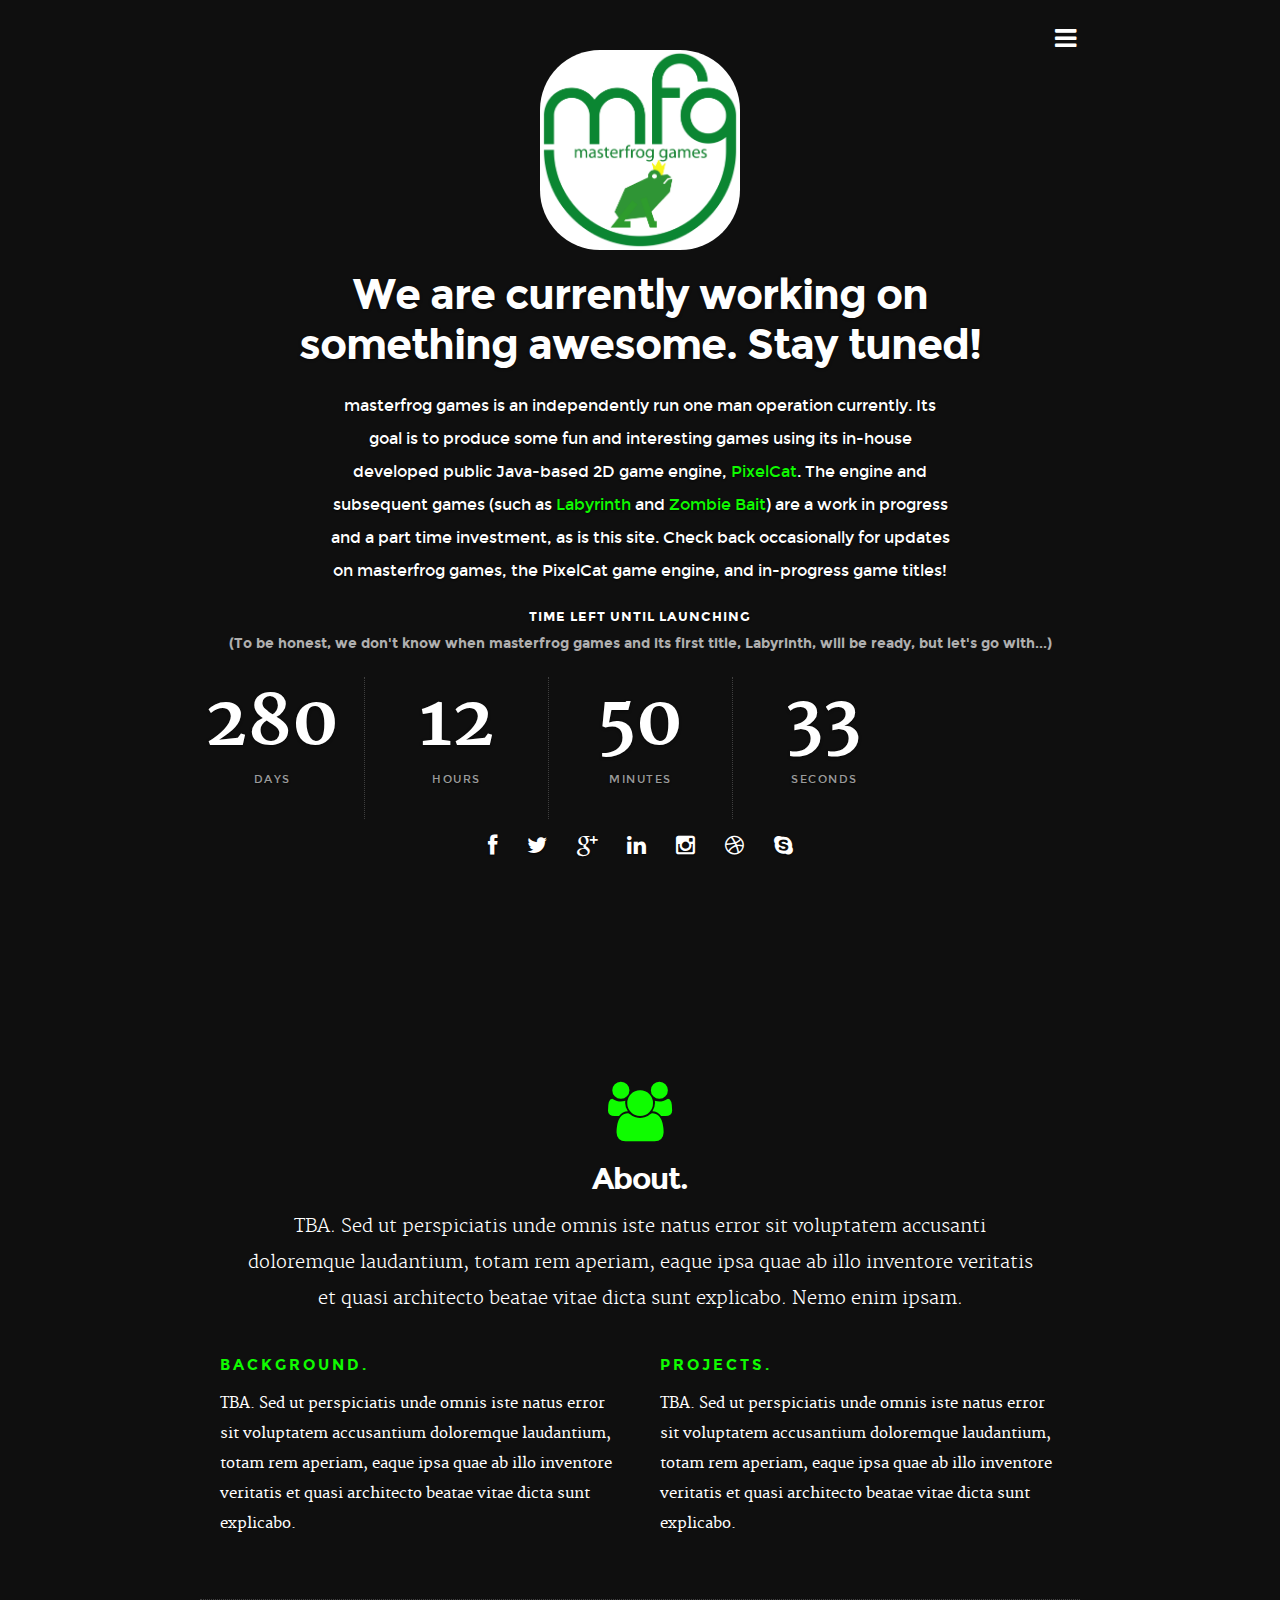
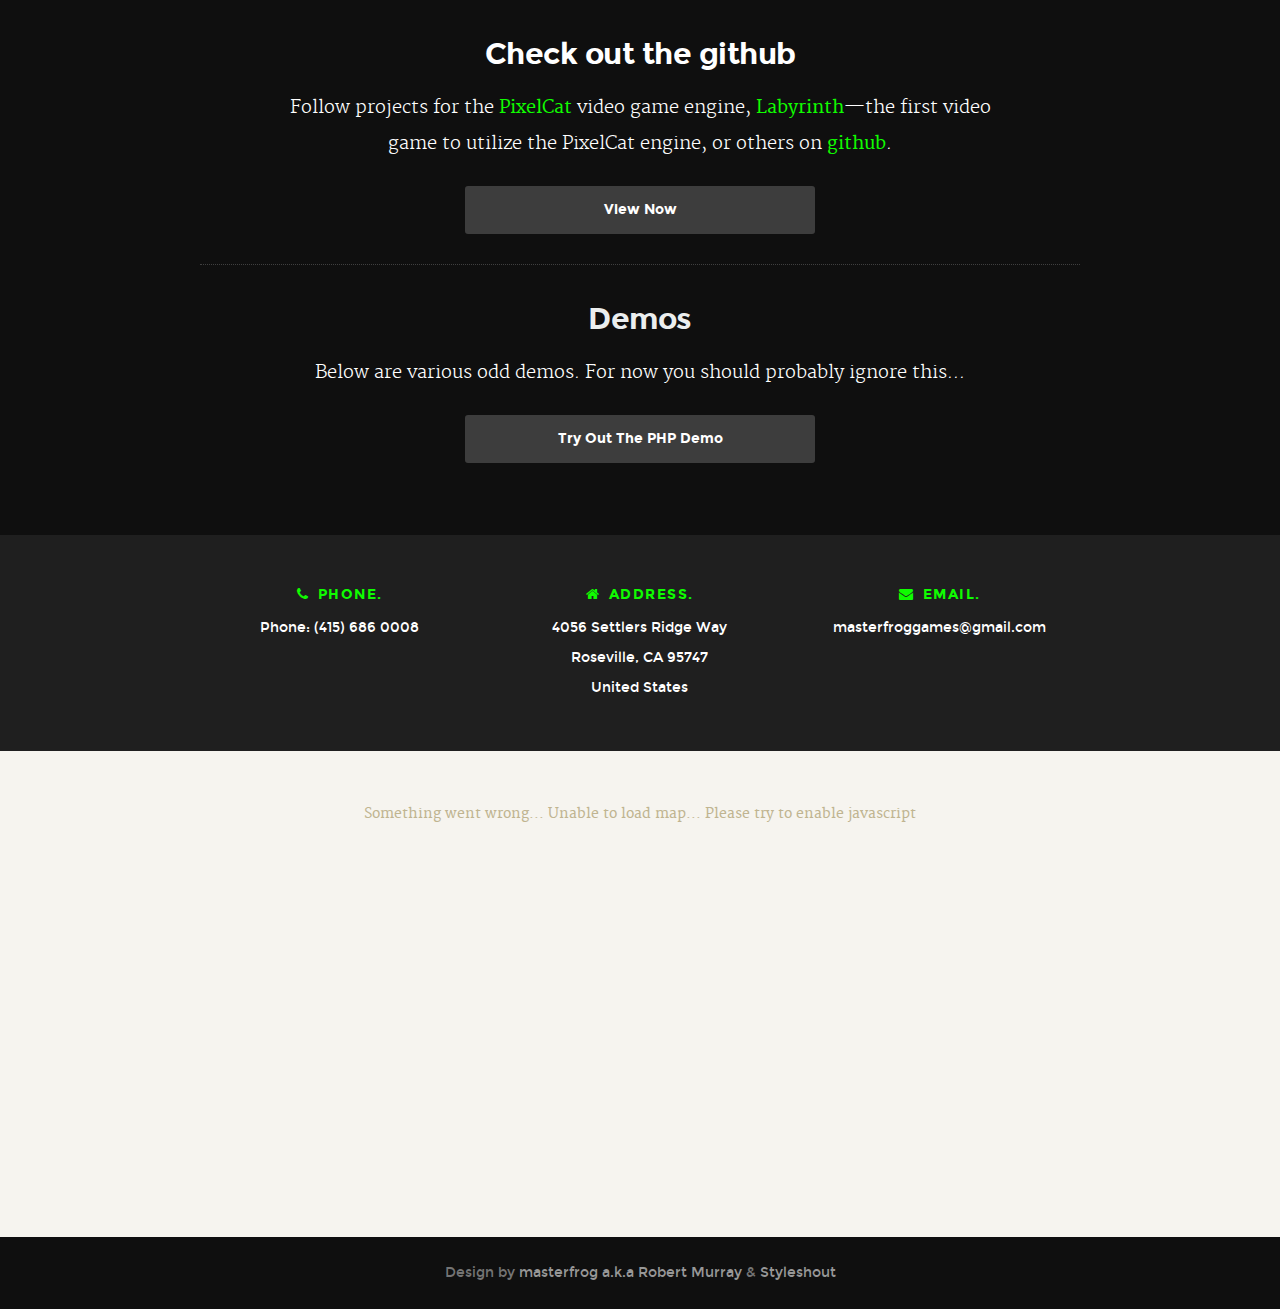
==== commit 451579ed: "Misc UI Tweaks" ====
--- a/html/index.html
+++ b/html/index.html
@@ -85,36 +85,38 @@
 
             <p>masterfrog games is an independently run one man operation currently. Its goal is to produce some fun and interesting games using its
                 in-house developed public Java-based 2D game engine, <a target ="_blank" href="https://github.com/rpmurray/pixelcat-engine">PixelCat</a>.
-                The engine and subsequent games (such as <a target ="_blank" href="https://github.com/rpmurray/zombie-bait">Zombie Bait</a>) are a work
+                The engine and subsequent games (such as <a target ="_blank" href="https://github.com/rpmurray/labyrinth-game">Labyrinth</a> and
+                <a target ="_blank" href="https://github.com/rpmurray/zombie-bait-prototype">Zombie Bait</a>) are a work
                 in progress and a part time investment, as is this site.  Check back occasionally for updates on masterfrog games, the PixelCat game engine,
-                and in-progress game titles including Zombie Bait and more!</p>
+                and in-progress game titles!</p>
 
             <h5>Time Left Until Launching</h5>
 
-            <h6>(To be honest, we don't know when masterfrog games and its first title will be ready, but let's go with...)</h6>
+            <h6>(To be honest, we don't know when masterfrog games and its first title, Labyrinth, will be ready, but let's go with...)</h6>
 
             <div id="counter" class="cf">
-                <span>134 <em>days</em></span>
+                <span>280 <em>days</em></span>
                 <span>12 <em>hours</em></span>
                 <span>50 <em>minutes</em></span>
                 <span>33 <em>seconds</em></span>
             </div>
-
             <!-- Begin MailChimp Signup Form -->
+<!--
             <div id="mc_embed_signup">
                 <form action="http://facebook.us8.list-manage.com/subscribe/post?u=cdb7b577e41181934ed6a6a44&amp;id=e65110b38d" method="post" id="mc-embedded-subscribe-form"
                       name="mc-embedded-subscribe-form" class="validate" target="_blank" novalidate>
 
                     <input type="email" value="" name="EMAIL" class="email" id="mce-EMAIL" placeholder="email address" required>
-
+-->
                     <!-- real people should not fill this in and expect good things - do not remove this or risk form bot signups-->
+<!--
                     <div style="position: absolute; left: -5000px;"><input type="text" name="b_cdb7b577e41181934ed6a6a44_e65110b38d" value=""></div>
 
-                    <!-- <div class="clear"> --><input type="submit" value="Subscribe" name="subscribe" id="mc-embedded-subscribe" class="button"><!-- </div> -->
+                    <input type="submit" value="Subscribe" name="subscribe" id="mc-embedded-subscribe" class="button">
 
                 </form>
             </div>
-
+-->
             <ul class="social">
                 <li><a href="#"><i class="fa fa-facebook"></i></a></li>
                 <li><a href="#"><i class="fa fa-twitter"></i></a></li>
@@ -187,7 +189,9 @@
                 <h2><a target="_blank" href="https://github.com/rpmurray">Check out the github</a></h2>
 
                 <p class="lead">
-                    Follow projects for the <span><a target="_blank" href="https://github.com/rpmurray/pixelcat-engine">PixelCat</a></span> video game engine, <span><a target="_blank" href="https://github.com/rpmurray/zombie-bait">Zombie Bait</a></span>&mdash;the first video game to utilize the PixelCat engine, or others on <a target="_blank" href="https://github.com"><span>github</span></a>.
+                    Follow projects for the <span><a target="_blank" href="https://github.com/rpmurray/pixelcat-engine">PixelCat</a></span> video game engine,
+                    <span><a target="_blank" href="https://github.com/rpmurray/labyrinth">Labyrinth</a></span>&mdash;the first video game to utilize the PixelCat engine,
+                    or others on <a target="_blank" href="https://github.com"><span>github</span></a>.
                 </p>
 
                 <div class="action">
@@ -261,7 +265,7 @@
 
                 <h3><i class="fa fa-envelope"></i>Email.</h3>
 
-                <p>rpmurray@gmail.com</p>
+                <p>masterfroggames@gmail.com</p>
 
             </div>
 
--- a/css/default.css
+++ b/css/default.css
@@ -47,14 +47,14 @@
    z-index: 99999;
    height: 100%;
 }
-#status  {    
+#status  {
    position: absolute;
    left: 50%;
    top: 50%;
    width: 64px;
    height: 64px;
-   margin: -32px 0 0 -32px;  
-   padding: 0;    
+   margin: -32px 0 0 -32px;
+   padding: 0;
 }
 
 /* ------------------------------------------------------------------
@@ -313,7 +313,7 @@
 a, a:visited {
    text-decoration: none;
    outline: 0;
-   color: #197C28;
+   color: #0FFC00/*#197C28*/;
 
    -webkit-transition: color .3s ease-in-out;
    -moz-transition: color .3s ease-in-out;
@@ -492,14 +492,14 @@
    font: 14px/24px 'montserrat-bold', sans-serif;
    background: #197C28;
    color: #fff;
-   display: inline-block;   
+   display: inline-block;
 	text-decoration: none;
-   letter-spacing: 0;   
+   letter-spacing: 0;
 	padding: 12px 20px;
 	margin-bottom: 18px;
    border: none;
    cursor: pointer;
-   height: auto;  
+   height: auto;
 
    -webkit-transition: all .2s ease-in-out;
 	-moz-transition: all .2s ease-in-out;
@@ -614,13 +614,13 @@
    color: #B3B7BC;
 }
 :-moz-placeholder { /* Firefox 18- */
-   color: #B3B7BC;  
+   color: #B3B7BC;
 }
 ::-moz-placeholder {  /* Firefox 19+ */
-   color: #B3B7BC;  
-}
-:-ms-input-placeholder { 
-   color: #B3B7BC;  
+   color: #B3B7BC;
+}
+:-ms-input-placeholder {
+   color: #B3B7BC;
 }
 .placeholder {
 	color: #B3B7BC !important;
@@ -766,7 +766,7 @@
       padding: 0;
 	}
    .column, .columns {
-	   width: auto !important;      
+	   width: auto !important;
 	   float: none;
 	   margin-left: 0;
 	   margin-right: 0;
--- a/css/layout.css
+++ b/css/layout.css
@@ -31,7 +31,7 @@
     padding-bottom: 102px;
     min-height: 900px;
     width: 100%;
-    background: #161415 url(../images/header-background.jpg) no-repeat center center fixed;
+    background: #161415 url(../images/teal-grid-background.jpg) no-repeat center center fixed;
     background-size: cover !important;
     -webkit-background-size: cover !important;
 }
@@ -174,7 +174,7 @@
 }
 
 ul#nav li a:hover {
-    color: #1E732D;
+    color: #0ffc00/*#1E732D*/;
 }
 
 ul#nav li a:active {
@@ -194,7 +194,7 @@
 
 #main h1 {
     font: 42px/1.2em 'montserrat-bold', sans-serif;
-    color: #979797;
+    color: #ffffff/*#979797*/;
     margin-bottom: 18px;
     padding: 0 10%;
     text-shadow: 0px 1px 3px rgba(0, 0, 0, .5);
@@ -202,19 +202,19 @@
 
 #main p {
     font: 16px/33px 'montserrat-regular', sans-serif;
-    color: #ABABAB;
+    color: #ffffff/*#ABABAB*/;
     margin-bottom: 18px;
     padding: 0 18%;
     text-shadow: 0px 1px 2px rgba(0, 0, 0, .7);
 }
 
 #main h6 {
-    color: #747474;
+    color: #afafaf/*#747474*/;
 }
 
 #main h5 {
     font: 13px/24px 'montserrat-bold', sans-serif;
-    color: #1F782F;
+    color: #FFFFFF/*#1F782F*/;
     text-transform: uppercase;
     letter-spacing: 1px;
     text-shadow: 0px 1px 2px rgba(0, 0, 0, .7);
@@ -322,7 +322,7 @@
 }
 
 #main .social li a:hover {
-    color: #197C28;
+    color: #0ffc00/*#197C28*/;
 }
 
 /* ------------------------------------------------------------------ */
@@ -330,7 +330,7 @@
 /* ------------------------------------------------------------------ */
 
 #about {
-    background: #1E732D;
+    background: #0f0f0f;/*#1E732D;*/
     color: #fff;
     padding-top: 96px;
     padding-bottom: 72px;
@@ -339,7 +339,7 @@
 }
 
 #about a, #about a:visited {
-    color: #0C3012;
+    color: #0FFC00/*#0C3012*/;
 }
 
 #about a:hover, #about a:focus {
@@ -359,7 +359,7 @@
 #about .section-header .icon-wrap {
     font-size: 60px;
     margin-bottom: 18px;
-    color: #0F3C17;
+    color: #0FFC00/*#0F3C17*/;
 }
 
 #about .section-header h1 {
@@ -376,7 +376,7 @@
 
 #about h3 {
     font: 15px/24px 'montserrat-bold', sans-serif;
-    color: #0C3012;
+    color: #0FFC00/*#0C3012*/;
     text-transform: uppercase;
     letter-spacing: 3px;
     margin-bottom: 12px;
@@ -415,7 +415,7 @@
 
 .call-to-action span {
     font-family: 'merriweather-regular', serif;
-    color: #0C3012;
+    color: #0FFC00/*#0C3012*/;
 }
 
 .call-to-action .action a.button {
@@ -424,7 +424,7 @@
 }
 
 .call-to-action .button {
-    background: #165622;
+    background: #3d3d3d/*#165622*/;
     color: #fff !important;
 }
 
@@ -459,7 +459,7 @@
 
 #location .contacts h3 {
     font: 14px/24px 'montserrat-bold', sans-serif;
-    color: #fff;
+    color: #0FFC00/*#fff*/;
     text-transform: uppercase;
     letter-spacing: 1.5px;
     margin-bottom: 6px;
@@ -469,7 +469,7 @@
     line-height: 30px;
     font-family: 'montserrat-regular', sans-serif;
     font-size: 14px;
-    color: #6C6C6C;
+    color: #ffffff/*#6C6C6C*/;
 }
 
 #location .contacts h3 i {
@@ -579,6 +579,6 @@
 }
 
 #go-top a:hover {
-    background: #165622;
-}
-
+    background: #0ffc00/*#165622*/;
+}
+
